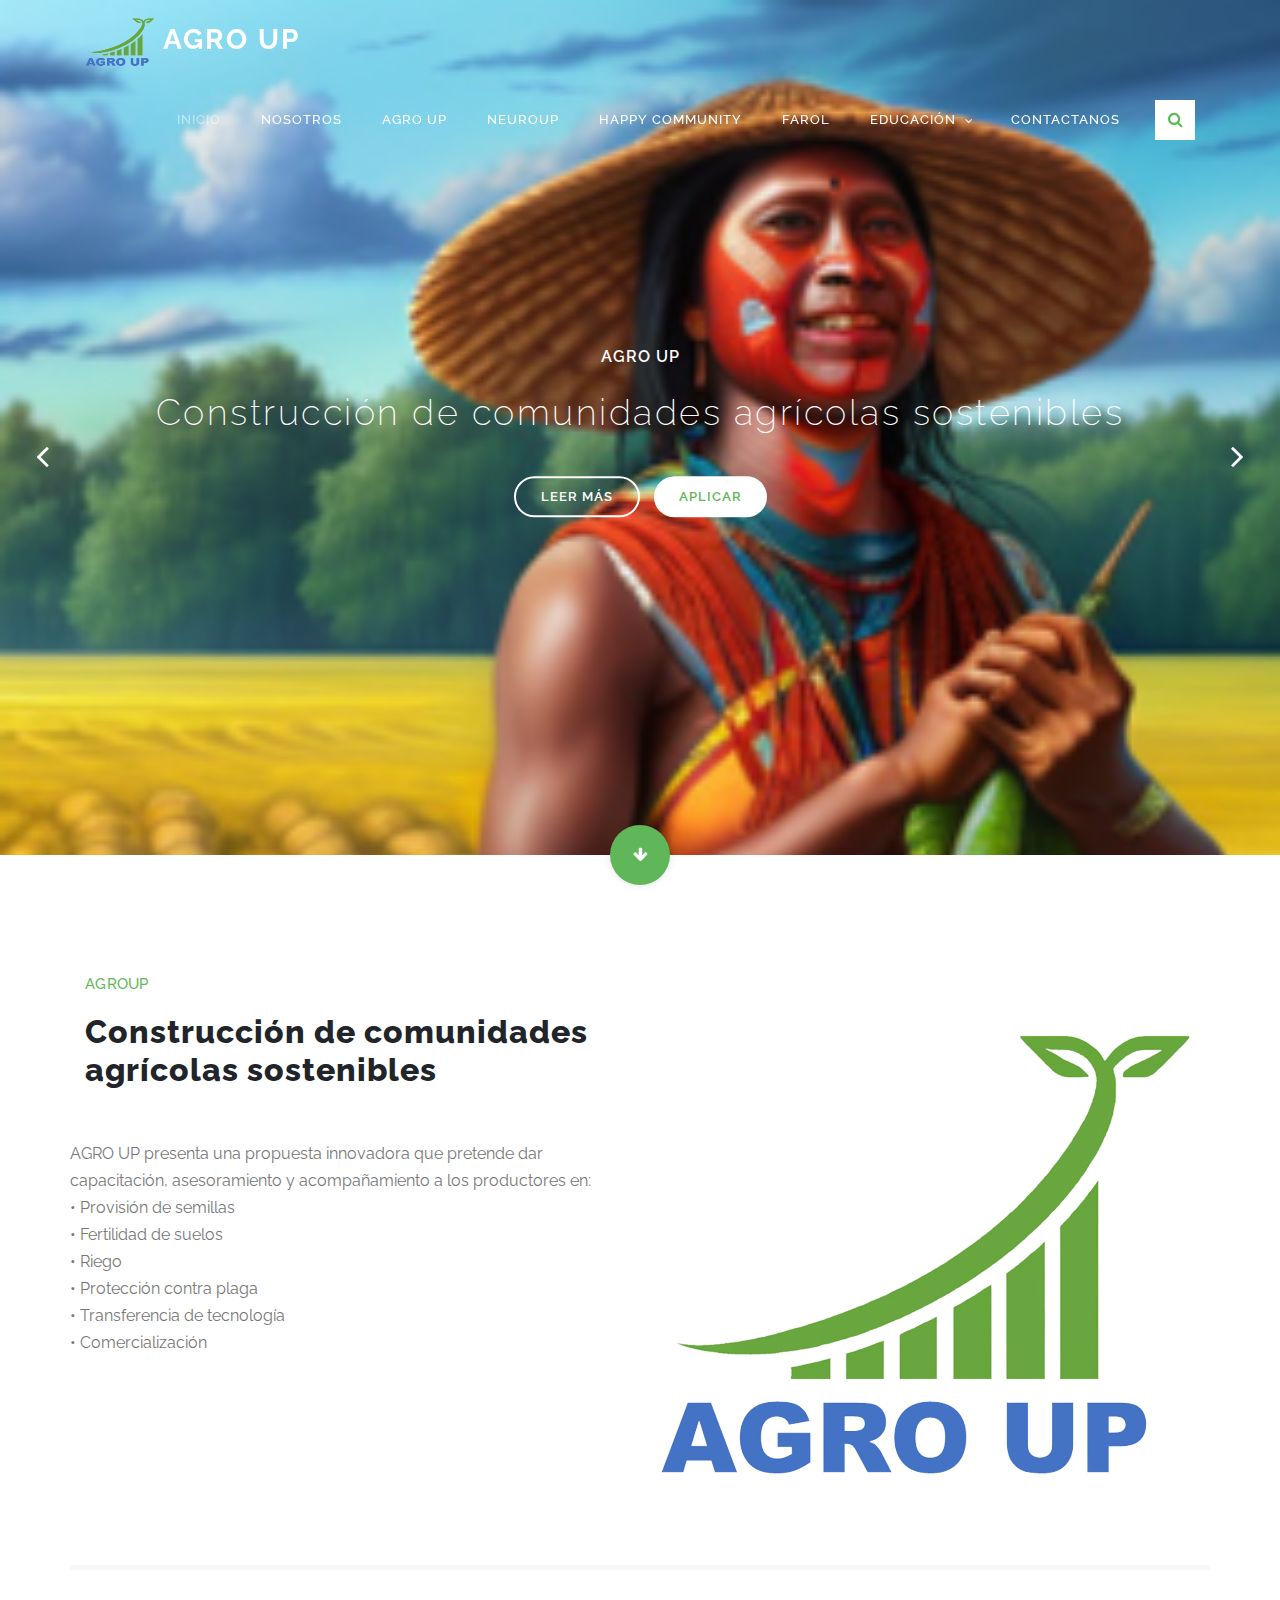
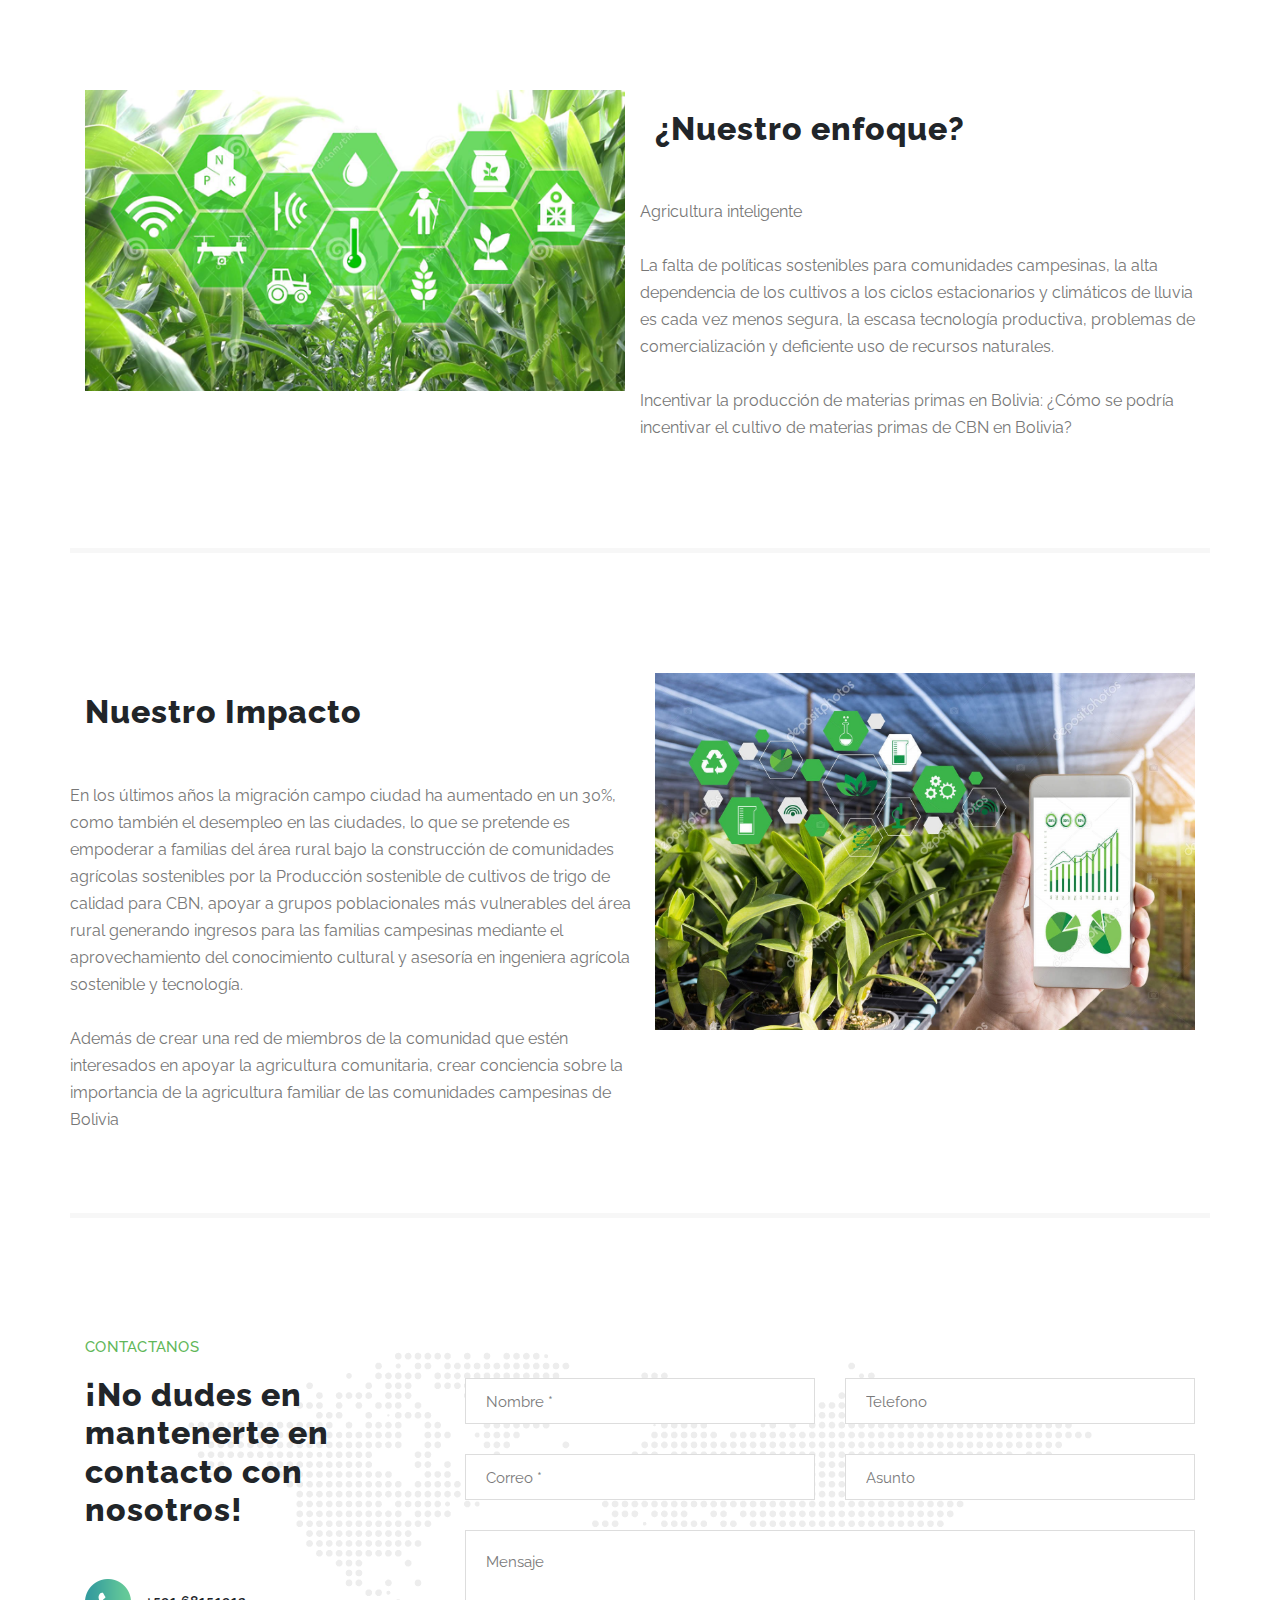
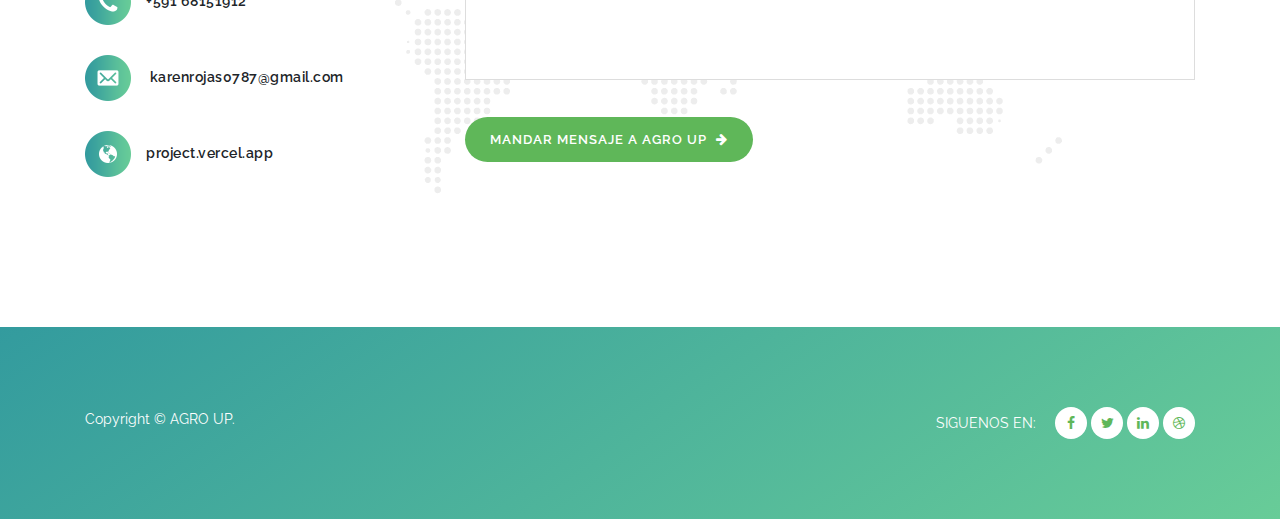
==== candypack.html @ e4c1c7e8 "Add files via upload" ====
<!DOCTYPE html>
<html lang="en">

  <head>

    <meta charset="utf-8">
    <meta name="viewport" content="width=device-width, initial-scale=1, shrink-to-fit=no">
    <meta name="description" content="">
    <meta name="author" content="">
    <link href="https://fonts.googleapis.com/css?family=Raleway:100,200,300,400,500,600,700,800,900&display=swap" rel="stylesheet">

    <title>AGRO UP</title>

<!--

Breezed Template

https://templatemo.com/tm-543-breezed

-->
    <!-- Additional CSS Files -->
    <link rel="stylesheet" type="text/css" href="assets/css/bootstrap.min.css">

    <link rel="stylesheet" type="text/css" href="assets/css/font-awesome.css">

    <link rel="stylesheet" href="assets/css/templatemo-breezed.css">

    <link rel="stylesheet" href="assets/css/owl-carousel.css">

    <link rel="stylesheet" href="assets/css/lightbox.css">

    <link rel="stylesheet" href="assets/css/style.css">

    </head>
    
    <body>
    
    <!-- ***** Preloader Start ***** -->
<!--     <div id="preloader">
        <div class="jumper">
            <div></div>
            <div></div>
            <div></div>
        </div>
    </div>   -->
    <!-- ***** Preloader End ***** -->
    
    
    <!-- ***** Header Area Start ***** -->
    <header class="header-area header-sticky">
        <div class="container">
            <div class="row">
                <div class="col-12">
                    <nav class="main-nav">
                        <!-- ***** Logo Start ***** -->

                        <a href="index.html" class="logo">
                            <img loading="lazy" src="assets/images/agroup.png" width="70" height="50">
                            AGRO UP
                        </a>
                        <!-- ***** Logo End ***** -->
                        <!-- ***** Menu Start ***** -->
                        <ul class="nav">
                            <li class="scroll-to-section"><a href="index.html" class="active">Inicio</a></li>
                            <li class="scroll-to-section"><a href="#about">Nosotros</a></li>
                            <li class="scroll-to-section"><a href="agroup.html">AGRO UP</a></li>
                            <li class="scroll-to-section"><a href="neuroup.html">NeuroUP</a></li>
                            <li class="scroll-to-section"><a href="happycommunity.html">HAPPY COMMUNITY</a></li>
                            <li class="scroll-to-section"><a href="farol.html">FAROL</a></li>
                            <li class="submenu">
                                <a href="javascript:;">Educación</a>
                                <ul>
                                    <li><a href="">Cursos</a></li>
                                    <li><a href="">Talleres</a></li>
                                    <li><a href="">Voluntariado</a></li>
                                    
                                </ul>
                            </li>
                            <li class="scroll-to-section"><a href="#contact-us">Contactanos</a></li> 
                            <div class="search-icon">
                                <a href="#search"><i class="fa fa-search"></i></a>
                            </div>
                        </ul>        
                        <a class='menu-trigger'>
                            <span>Menu</span>
                        </a>
                        <!-- ***** Menu End ***** -->
                    </nav>
                </div>
            </div>
        </div>
    </header>
    <!-- ***** Header Area End ***** -->
    
    <!-- ***** Search Area ***** -->
    <div id="search">
        <button type="button" class="close">×</button>
        <form id="contact" action="#" method="get">
            <fieldset>
                <input type="search" name="q" placeholder="SEARCH KEYWORD(s)" aria-label="Search through site content">
            </fieldset>
            <fieldset>
                <button type="submit" class="main-button">Search</button>
            </fieldset>
        </form>
    </div>


    <!-- ***** Main Banner Area Start ***** -->
    <div class="main-banner header-text" id="top">
        <div class="Modern-Slider">

          <!-- //Item -->
          <div class="item">
            <div class="img-fill">
                <img loading="lazy" src="assets/images/agroup/f1.png" style="width:100%">
                <div class="text-content">
                  <h3>AGRO UP</h3>
                  <h5>Construcción de comunidades agrícolas sostenibles</h5>
                  <a href="#" class="main-stroked-button">Leer más</a>
                  <a href="#" class="main-filled-button">Aplicar</a>
                </div>
            </div>
          </div>
          <!-- // Item -->
          <div class="item">
            <div class="img-fill">
                <img loading="lazy" src="assets/images/agroup/f2.png" style="width:100%">
                <div class="text-content">
                  <h3>Nuestro principal objetivo</h3>
                  <h5>Mejorar vidas</h5>
                  <a href="#" class="main-stroked-button">Leer más</a>
                  <a href="#" class="main-filled-button">Aplicar</a>
                </div>
            </div>
          </div>
          <!-- // Item -->
        </div>
    </div>
    <div class="scroll-down scroll-to-section"><a href="#about"><i class="fa fa-arrow-down"></i></a></div>
    <!-- ***** Main Banner Area End ***** -->

    <!-- ***** About Area Starts ***** -->
    <section class="section" id="about">
        <div class="container">
            <div class="row">
                <div class="col-lg-6 col-md-6 col-xs-12">
                    <div class="left-text-content">
                        <div class="section-heading">
                            <h6>AGROUP</h6>
                            <h2>Construcción de comunidades agrícolas sostenibles</h2>
                        </div>
                        <div class="row">
                            <div class="right-text-content">
                                <p>AGRO UP presenta una propuesta innovadora que pretende dar capacitación, asesoramiento y acompañamiento a los productores en:<br>
                                •   Provisión de semillas<br>
                                •   Fertilidad de suelos<br>
                                •   Riego <br>
                                •   Protección contra plaga <br>
                                •   Transferencia de tecnología<br>
                                •   Comercialización <br>
 
                                <br><br>

                                </p>
                            </div>
                        </div>
                    </div>
                </div>
                <div class="col-lg-6 col-md-6 col-xs-12">
                    <div class="item author-item">
                        <br><br>
                        <div class="member-thumb">
                            <img loading="lazy" src="assets/images/agroup.png" style="width:100%" alt="">
                        </div>
                    </div>
                </div>
            </div>
        </div>
    </section>
    <!-- ***** About Area Ends ***** -->

    <!-- ***** About Area Starts ***** -->
    <section class="section" id="about">
        <div class="container">
            <div class="row">
                <div class="col-lg-6 col-md-6 col-xs-12">
                    <div class="item author-item">
                        <div class="member-thumb">
                            <img loading="lazy" src="assets/images/agroup/f3.png" style="width:100%" alt="">
                        </div>
                    </div>
                </div>
                <div class="col-lg-6 col-md-6 col-xs-12">
                    <div class="left-text-content">
                        <div class="section-heading">
                            <h2>¿Nuestro enfoque?</h2>
                        </div>
                        <div class="row">
                            <div class="right-text-content">
                                <p>Agricultura inteligente<br><br>

                                La falta de políticas sostenibles para comunidades campesinas, la alta dependencia de los cultivos a los ciclos estacionarios y climáticos de lluvia es cada vez menos segura, la escasa tecnología productiva, problemas de comercialización y deficiente uso de recursos naturales.<br><br>

                                Incentivar la producción de materias primas en Bolivia: ¿Cómo se podría incentivar el cultivo de materias primas de CBN en Bolivia?

                                <br><br>
                                </p>
                            </div>
                        </div>
                    </div>
                </div>
            </div>
        </div>
    </section>
    <!-- ***** About Area Ends ***** -->

    <!-- ***** About Area Starts ***** -->
    <section class="section" id="about">
        <div class="container">
            <div class="row">
                <div class="col-lg-6 col-md-6 col-xs-12">
                    <div class="left-text-content">
                        <div class="section-heading">
                            <h2>Nuestro Impacto</h2>
                        </div>
                        <div class="row">
                            <div class="right-text-content">
                                <p>
                                En los últimos años la migración campo ciudad ha aumentado en un 30%, como también el desempleo en las ciudades, lo que se pretende es empoderar a familias del área rural bajo la construcción de comunidades agrícolas sostenibles por la Producción sostenible de cultivos de trigo de calidad para CBN, apoyar a grupos poblacionales más vulnerables del área rural generando ingresos para las familias campesinas mediante el aprovechamiento del conocimiento cultural y asesoría en ingeniera agrícola sostenible y tecnología. 
                                <br><br>
                                Además de crear una red de miembros de la comunidad que estén interesados en apoyar la agricultura comunitaria, crear conciencia sobre la importancia de la agricultura familiar de las comunidades campesinas de Bolivia 

                                <br>
                                </p>
                            </div>
                        </div>
                    </div>
                </div>
                <div class="col-lg-6 col-md-6 col-xs-12">
                    <div class="item author-item">
                        <div class="member-thumb">
                            <img loading="lazy" src="assets/images/agroup/f4.jpg" style="width:100%" alt="">
                        </div>
                    </div>
                </div>
            </div>
        </div>
    </section>
    <!-- ***** About Area Ends ***** -->
    
    <!-- ***** Contact Us Area Starts ***** -->
    <section class="section" id="contact-us">
        <div class="container">
            <div class="row">
                <div class="col-lg-4 col-md-4 col-xs-12">
                    <div class="left-text-content">
                        <div class="section-heading">
                            <h6>Contactanos</h6>
                            <h2>¡No dudes en mantenerte en contacto con nosotros! </h2>
                        </div>
                        <ul class="contact-info">
                            <li><img loading="lazy" src="assets/images/contact-info-01.png" alt="">+591 68151912</li>
                            <li><img loading="lazy" src="assets/images/contact-info-02.png" alt=""> karenrojas0787@gmail.com</li>
                            <li><img loading="lazy" src="assets/images/contact-info-03.png" alt="">project.vercel.app</li>
                        </ul>
                    </div>
                </div>
                <div class="col-lg-8 col-md-8 col-xs-12">
                    <div class="contact-form">
                        <form id="contact" action="" method="get">
                          <div class="row">
                            <div class="col-md-6 col-sm-12">
                              <fieldset>
                                <input name="name" type="text" id="name" placeholder="Nombre *" required="">
                              </fieldset>
                            </div>
                            <div class="col-md-6 col-sm-12">
                              <fieldset>
                                <input name="phone" type="text" id="phone" placeholder="Telefono" required="">
                              </fieldset>
                            </div>
                            <div class="col-md-6 col-sm-12">
                              <fieldset>
                                <input name="email" type="email" id="email" placeholder="Correo *" required="">
                              </fieldset>
                            </div>
                            <div class="col-md-6 col-sm-12">
                              <fieldset>
                                <input name="subject" type="text" id="subject" placeholder="Asunto">
                              </fieldset>
                            </div>
                            <div class="col-lg-12">
                              <fieldset>
                                <textarea name="message" rows="6" id="message" placeholder="Mensaje" required=""></textarea>
                              </fieldset>
                            </div>
                            <div class="col-lg-12">
                              <fieldset>
                                <button type="submit" id="form-submit" class="main-button-icon">Mandar mensaje a AGRO UP <i class="fa fa-arrow-right"></i></button>
                              </fieldset>
                            </div>
                          </div>
                        </form>
                    </div>
                </div>
            </div>
        </div>
    </section>
    <!-- ***** Contact Us Area Ends ***** -->
    
    <!-- ***** Footer Start ***** -->
    <footer>
        <div class="container">
            <div class="row">
                <div class="col-lg-6 col-xs-12">
                    <div class="left-text-content">
                        <p>Copyright &copy; AGRO UP. 
                        
                        <!-- - Design: <a rel="nofollow noopener" href="https://templatemo.com">TemplateMo</a> -->
                        </p>
                    </div>
                </div>
                <div class="col-lg-6 col-xs-12">
                    <div class="right-text-content">
                            <ul class="social-icons">
                                <li><p>Siguenos en:</p></li>
                                <li><a rel="nofollow" href="https://www.facebook.com/MADTeamSpaceMission"><i class="fa fa-facebook"></i></a></li>
                                <li><a rel="nofollow" href="https://www.facebook.com/MADTeamSpaceMission"><i class="fa fa-twitter"></i></a></li>
                                <li><a rel="nofollow" href="https://www.facebook.com/MADTeamSpaceMission"><i class="fa fa-linkedin"></i></a></li>
                                <li><a rel="nofollow" href="https://www.facebook.com/MADTeamSpaceMission"><i class="fa fa-dribbble"></i></a></li>
                            </ul>
                    </div>
                </div>
            </div>
        </div>
    </footer>
    

    <!-- jQuery -->
    <script src="assets/js/jquery-2.1.0.min.js"></script>

    <!-- Bootstrap -->
    <script src="assets/js/popper.js"></script>
    <script src="assets/js/bootstrap.min.js"></script>

    <!-- Plugins -->
    <script src="assets/js/owl-carousel.js"></script>
    <script src="assets/js/scrollreveal.min.js"></script>
    <script src="assets/js/waypoints.min.js"></script>
    <script src="assets/js/jquery.counterup.min.js"></script>
    <script src="assets/js/imgfix.min.js"></script> 
    <script src="assets/js/slick.js"></script> 
    <script src="assets/js/lightbox.js"></script> 
    <script src="assets/js/isotope.js"></script> 
    
    <!-- Global Init -->
    <script src="assets/js/custom.js"></script>

    <script>

        $(function() {
            var selectedClass = "";
            $("p").click(function(){
            selectedClass = $(this).attr("data-rel");
            $("#portfolio").fadeTo(50, 0.1);
                $("#portfolio div").not("."+selectedClass).fadeOut();
            setTimeout(function() {
              $("."+selectedClass).fadeIn();
              $("#portfolio").fadeTo(50, 1);
            }, 500);
                
            });
        });

    </script>

  </body>
</html>
---- assets/css/templatemo-breezed.css ----
/*

Breezed Template

https://templatemo.com/tm-543-breezed

*/

/* ---------------------------------------------
Table of contents
------------------------------------------------
01. font & reset css
02. reset
03. global styles
04. header
05. banner
06. features
07. testimonials
08. contact
09. footer
10. preloader
11. search
12. portfolio

--------------------------------------------- */
/* 
---------------------------------------------
font & reset css
--------------------------------------------- 
*/
@import url("https://fonts.googleapis.com/css?family=Poppins:100,200,300,400,500,600,700,800,900");
/* 
---------------------------------------------
reset
--------------------------------------------- 
*/
html, body, div, span, applet, object, iframe, h1, h2, h3, h4, h5, h6, p, blockquote, div
pre, a, abbr, acronym, address, big, cite, code, del, dfn, em, font, img, ins, kbd, q,
s, samp, small, strike, strong, sub, sup, tt, var, b, u, i, center, dl, dt, dd, ol, ul, li,
figure, header, nav, section, article, aside, footer, figcaption {
  margin: 0;
  padding: 0;
  border: 0;
  outline: 0;
}

.clearfix:after {
  content: ".";
  display: block;
  clear: both;
  visibility: hidden;
  line-height: 0;
  height: 0;
}

.clearfix {
  display: inline-block;
}

html[xmlns] .clearfix {
  display: block;
}

* html .clearfix {
  height: 1%;
}

ul, li {
  padding: 0;
  margin: 0;
  list-style: none;
}

header, nav, section, article, aside, footer, hgroup {
  display: block;
}

* {
  box-sizing: border-box;
}

html, body {
  font-family: 'Raleway', sans-serif;
  font-weight: 400;
  background-color: #fff;
  font-size: 16px;
  -ms-text-size-adjust: 100%;
  -webkit-font-smoothing: antialiased;
  -moz-osx-font-smoothing: grayscale;
}

a {
  text-decoration: none !important;
}

h1, h2, h3, h4, h5, h6 {
  margin-top: 0px;
  margin-bottom: 0px;
}

ul {
  margin-bottom: 0px;
}

p {
  font-size: 14px;
  line-height: 25px;
  color: #777;
}

/* 
---------------------------------------------
global styles
--------------------------------------------- 
*/
html,
body {
  background: #fff;
  font-family: 'Raleway', sans-serif;
}

::selection {
  background: #5fb759;
  color: #fff;
}

::-moz-selection {
  background: #5fb759;
  color: #fff;
}

@media (max-width: 991px) {
  html, body {
    overflow-x: hidden;
  }
  .mobile-top-fix {
    margin-top: 30px;
    margin-bottom: 0px;
  }
  .mobile-bottom-fix {
    margin-bottom: 30px;
  }
  .mobile-bottom-fix-big {
    margin-bottom: 60px;
  }
}

a.main-stroked-button {
  font-size: 13px;
  border-radius: 25px;
  padding: 11px 25px;
  background-color: transparent;
  border: 2px solid #fff;
  text-transform: uppercase;
  color: #fff;
  font-weight: 600;
  letter-spacing: 1px;
  -webkit-transition: all 0.3s ease 0s;
  -moz-transition: all 0.3s ease 0s;
  -o-transition: all 0.3s ease 0s;
  transition: all 0.3s ease 0s;
}

a.main-stroked-button:hover {
  background-color: #fff;
  color: #5fb759;
}

a.main-filled-button {
  font-size: 13px;
  border-radius: 25px;
  padding: 13px 25px;
  background-color: #fff;
  text-transform: uppercase;
  color: #5fb759;
  font-weight: 600;
  letter-spacing: 1px;
  -webkit-transition: all 0.3s ease 0s;
  -moz-transition: all 0.3s ease 0s;
  -o-transition: all 0.3s ease 0s;
  transition: all 0.3s ease 0s;
}

a.main-filled-button:hover {
  color: #fff;
  background-color: #5fb759;
}

a.main-button-icon {
  font-size: 13px;
  border-radius: 25px;
  padding: 13px 25px;
  background-color: #5fb759;
  text-transform: uppercase;
  color: #fff;
  font-weight: 600;
  letter-spacing: 1px;
  -webkit-transition: all 0.3s ease 0s;
  -moz-transition: all 0.3s ease 0s;
  -o-transition: all 0.3s ease 0s;
  transition: all 0.3s ease 0s;
}

a.main-button-icon i {
  margin-left: 5px;
  -webkit-transition: all 0.3s ease-in-out 0s;
  -moz-transition: all 0.3s ease-in-out 0s;
  -o-transition: all 0.3s ease-in-out 0s;
  transition: all 0.3s ease-in-out 0s;
}

a.main-button-icon:hover i {
  padding-left: 5px;
}

button.main-button {
  outline: none;
  border: none;
  cursor: pointer;
  font-size: 13px;
  border-radius: 25px;
  padding: 10px 25px;
  background-color: #fff;
  text-transform: uppercase;
  color: #5fb759;
  font-weight: 600;
  letter-spacing: 1px;
  -webkit-transition: all 0.3s ease 0s;
  -moz-transition: all 0.3s ease 0s;
  -o-transition: all 0.3s ease 0s;
  transition: all 0.3s ease 0s;
}

button.main-button:hover {
  color: #fff;
  background-color: #5fb759;
}

button.main-button-icon {
  border: none;
  outline: none;
  font-size: 13px;
  border-radius: 25px;
  padding: 13px 25px;
  background-color: #5fb759;
  text-transform: uppercase;
  color: #fff;
  font-weight: 600;
  letter-spacing: 1px;
  -webkit-transition: all 0.3s ease 0s;
  -moz-transition: all 0.3s ease 0s;
  -o-transition: all 0.3s ease 0s;
  transition: all 0.3s ease 0s;
}

button.main-button-icon i {
  margin-left: 5px;
  -webkit-transition: all 0.3s ease-in-out 0s;
  -moz-transition: all 0.3s ease-in-out 0s;
  -o-transition: all 0.3s ease-in-out 0s;
  transition: all 0.3s ease-in-out 0s;
}

button.main-button-icon:hover i {
  padding-left: 5px;
}

a.text-button-icon {
  text-transform: uppercase;
  color: #1e1e1e;
  font-size: 13px;
  font-weight: 600;
  letter-spacing: 1px;
  -webkit-transition: all 0.3s ease 0s;
  -moz-transition: all 0.3s ease 0s;
  -o-transition: all 0.3s ease 0s;
  transition: all 0.3s ease 0s;
}

a.text-button-icon i {
  margin-left: 5px;
  -webkit-transition: all 0.3s ease-in-out 0s;
  -moz-transition: all 0.3s ease-in-out 0s;
  -o-transition: all 0.3s ease-in-out 0s;
  transition: all 0.3s ease-in-out 0s;
}

a.text-button-icon:hover {
  color: #5fb759;
}

a.text-button-icon:hover i {
  padding-left: 5px;
}


.section-heading h6 {
  font-size: 15px;
  font-weight: 500;
  text-transform: uppercase;
  letter-spacing: 0.25px;
  margin-top: 0px;
  margin-bottom: 0px;
}

.section-heading h2 {
  font-size: 32px;
  font-weight: 800;
  letter-spacing: 1px;
  margin-top: 20px;
  margin-bottom: 0px;
}


/* 
---------------------------------------------
header
--------------------------------------------- 
*/

.background-header {
  background-color: #fff;
  height: 80px!important;
  position: fixed!important;
  top: 0px;
  left: 0px;
  right: 0px;
  box-shadow: 0px 0px 10px rgba(0,0,0,0.15)!important;
}

.background-header .logo,
.background-header .main-nav .nav li a {
  color: #1e1e1e!important;
}

.background-header .main-nav .nav li:hover a {
  color: #5fb759!important;
}

.background-header .nav li a.active {
  color: #5fb759!important;
}

.header-area {
  position: absolute;
  top: 0px;
  left: 0px;
  right: 0px;
  z-index: 100;
  height: 100px;
  -webkit-transition: all .5s ease 0s;
  -moz-transition: all .5s ease 0s;
  -o-transition: all .5s ease 0s;
  transition: all .5s ease 0s;
}

.header-area .main-nav {
  min-height: 80px;
  background: transparent;
}

.header-area .main-nav .logo {
  line-height: 80px;
  color: #fff;
  font-size: 28px;
  font-weight: 700;
  text-transform: uppercase;
  letter-spacing: 2px;
  float: left;
  -webkit-transition: all 0.3s ease 0s;
  -moz-transition: all 0.3s ease 0s;
  -o-transition: all 0.3s ease 0s;
  transition: all 0.3s ease 0s;
}


.header-area .main-nav .nav {
  float: right;
  margin-top: 27px;
  margin-right: 0px;
  background-color: transparent;
  -webkit-transition: all 0.3s ease 0s;
  -moz-transition: all 0.3s ease 0s;
  -o-transition: all 0.3s ease 0s;
  transition: all 0.3s ease 0s;
  position: relative;
  z-index: 999;
}

.header-area .main-nav .nav li {
  padding-left: 20px;
  padding-right: 20px;
}

.header-area .main-nav .nav .search-icon {
  float: right;
  margin-left: 15px;
}

.header-area .main-nav .nav .search-icon a {
  background-color: #fff;
  color: #5fb759;
  width: 40px;
  height: 40px;
  display: inline-block;
  text-align: center;
  line-height: 40px;
}

@media (max-width: 767px) {
  .header-area .main-nav .nav .search-icon {
    float: none;
    text-align: center;
    width: 100%;
    background-color: #fff;
    margin-left: 0px;
  }
}

.header-area .main-nav .nav .search-icon a:hover {
  opacity: 1;
  color: #5fb759!important;
}

.header-area .main-nav .nav li a {
  display: block;
  font-weight: 500;
  font-size: 13px;
  color: #7a7a7a;
  text-transform: uppercase;
  -webkit-transition: all 0.3s ease 0s;
  -moz-transition: all 0.3s ease 0s;
  -o-transition: all 0.3s ease 0s;
  transition: all 0.3s ease 0s;
  height: 40px;
  line-height: 40px;
  border: transparent;
  letter-spacing: 1px;
}

.header-area .main-nav .nav li a {
  color: #fff;
}

.header-area .main-nav .nav li:hover a,
.header-area .main-nav .nav li a.active {
  color: #fff!important;
  opacity: 0.5;
}

.background-header .main-nav .nav li:hover a,
.background-header .main-nav .nav li a.active {
  color: #5fb759!important;
  opacity: 1;
}

.header-area .main-nav .nav li.submenu {
  position: relative;
  padding-right: 35px;
}

.header-area .main-nav .nav li.submenu:after {
  font-family: FontAwesome;
  content: "\f107";
  font-size: 12px;
  color: #fff;
  position: absolute;
  right: 18px;
  top: 12px;
}

.background-header .main-nav .nav li.submenu:after {
  color: #7a7a7a;
}

.header-area .main-nav .nav li.submenu ul {
  position: absolute;
  width: 200px;
  box-shadow: 0 2px 28px 0 rgba(0, 0, 0, 0.06);
  overflow: hidden;
  top: 40px;
  opacity: 0;
  transform: translateY(+2em);
  visibility: hidden;
  z-index: -1;
  transition: all 0.3s ease-in-out 0s, visibility 0s linear 0.3s, z-index 0s linear 0.01s;
}

.header-area .main-nav .nav li.submenu ul li {
  margin-left: 0px;
  padding-left: 0px;
  padding-right: 0px;
}

.header-area .main-nav .nav li.submenu ul li a {
  opacity: 1;
  display: block;
  background: #fff;
  color: #7a7a7a!important;
  padding-left: 20px;
  height: 40px;
  line-height: 40px;
  -webkit-transition: all 0.3s ease 0s;
  -moz-transition: all 0.3s ease 0s;
  -o-transition: all 0.3s ease 0s;
  transition: all 0.3s ease 0s;
  position: relative;
  font-size: 13px;
  border-bottom: 1px solid #f5f5f5;
}

.header-area .main-nav .nav li.submenu ul li a:hover {
  background: #fff;
  color: #5fb759!important;
  padding-left: 25px;
}

.header-area .main-nav .nav li.submenu ul li a:hover:before {
  width: 3px;
}

.header-area .main-nav .nav li.submenu:hover ul {
  visibility: visible;
  opacity: 1;
  z-index: 1;
  transform: translateY(0%);
  transition-delay: 0s, 0s, 0.3s;
}

.header-area .main-nav .menu-trigger {
  cursor: pointer;
  display: block;
  position: absolute;
  top: 23px;
  width: 32px;
  height: 40px;
  text-indent: -9999em;
  z-index: 99;
  right: 40px;
  display: none;
}

.header-area .main-nav .menu-trigger span,
.header-area .main-nav .menu-trigger span:before,
.header-area .main-nav .menu-trigger span:after {
  -moz-transition: all 0.4s;
  -o-transition: all 0.4s;
  -webkit-transition: all 0.4s;
  transition: all 0.4s;
  background-color: #1e1e1e;
  display: block;
  position: absolute;
  width: 30px;
  height: 2px;
  left: 0;
}

.background-header .main-nav .menu-trigger span,
.background-header .main-nav .menu-trigger span:before,
.background-header .main-nav .menu-trigger span:after {
  background-color: #1e1e1e;
}

.header-area .main-nav .menu-trigger span:before,
.header-area .main-nav .menu-trigger span:after {
  -moz-transition: all 0.4s;
  -o-transition: all 0.4s;
  -webkit-transition: all 0.4s;
  transition: all 0.4s;
  background-color: #1e1e1e;
  display: block;
  position: absolute;
  width: 30px;
  height: 2px;
  left: 0;
  width: 75%;
}

.background-header .main-nav .menu-trigger span:before,
.background-header .main-nav .menu-trigger span:after {
  background-color: #1e1e1e;
}

.header-area .main-nav .menu-trigger span:before,
.header-area .main-nav .menu-trigger span:after {
  content: "";
}

.header-area .main-nav .menu-trigger span {
  top: 16px;
}

.header-area .main-nav .menu-trigger span:before {
  -moz-transform-origin: 33% 100%;
  -ms-transform-origin: 33% 100%;
  -webkit-transform-origin: 33% 100%;
  transform-origin: 33% 100%;
  top: -10px;
  z-index: 10;
}

.header-area .main-nav .menu-trigger span:after {
  -moz-transform-origin: 33% 0;
  -ms-transform-origin: 33% 0;
  -webkit-transform-origin: 33% 0;
  transform-origin: 33% 0;
  top: 10px;
}

.header-area .main-nav .menu-trigger.active span,
.header-area .main-nav .menu-trigger.active span:before,
.header-area .main-nav .menu-trigger.active span:after {
  background-color: transparent;
  width: 100%;
}

.header-area .main-nav .menu-trigger.active span:before {
  -moz-transform: translateY(6px) translateX(1px) rotate(45deg);
  -ms-transform: translateY(6px) translateX(1px) rotate(45deg);
  -webkit-transform: translateY(6px) translateX(1px) rotate(45deg);
  transform: translateY(6px) translateX(1px) rotate(45deg);
  background-color: #1e1e1e;
}

.background-header .main-nav .menu-trigger.active span:before {
  background-color: #1e1e1e;
}

.header-area .main-nav .menu-trigger.active span:after {
  -moz-transform: translateY(-6px) translateX(1px) rotate(-45deg);
  -ms-transform: translateY(-6px) translateX(1px) rotate(-45deg);
  -webkit-transform: translateY(-6px) translateX(1px) rotate(-45deg);
  transform: translateY(-6px) translateX(1px) rotate(-45deg);
  background-color: #1e1e1e;
}

.background-header .main-nav .menu-trigger.active span:after {
  background-color: #1e1e1e;
}

.header-area.header-sticky {
  min-height: 80px;
}

.header-area.header-sticky .nav {
  margin-top: 20px !important;
}

.header-area.header-sticky .nav li a.active {
  color: #5fb759;
}

@media (max-width: 1200px) {
  .header-area .main-nav .nav li {
    padding-left: 12px;
    padding-right: 12px;
  }
  .header-area .main-nav:before {
    display: none;
  }
}

@media (max-width: 767px) {
  .header-area .main-nav .logo {
    color: #1e1e1e;
  }
  .header-area.header-sticky .nav li a:hover,
  .header-area.header-sticky .nav li a.active {
    color: #5fb759!important;
    opacity: 1;
  }
  .header-area.header-sticky .nav li.search-icon a {
    width: 100%;
  }
  .header-area {
    background-color: #f7f7f7;
    padding: 0px 15px;
    height: 80px;
    box-shadow: none;
    text-align: center;
  }
  .header-area .container {
    padding: 0px;
  }
  .header-area .logo {
    margin-left: 30px;
  }
  .header-area .menu-trigger {
    display: block !important;
  }
  .header-area .main-nav {
    overflow: hidden;
  }
  .header-area .main-nav .nav {
    float: none;
    width: 100%;
    display: none;
    -webkit-transition: all 0s ease 0s;
    -moz-transition: all 0s ease 0s;
    -o-transition: all 0s ease 0s;
    transition: all 0s ease 0s;
    margin-left: 0px;
  }
  .header-area .main-nav .nav li:first-child {
    border-top: 1px solid #eee;
  }
  .header-area.header-sticky .nav {
    margin-top: 80px !important;
  }
  .header-area .main-nav .nav li {
    width: 100%;
    background: #fff;
    border-bottom: 1px solid #eee;
    padding-left: 0px !important;
    padding-right: 0px !important;
  }
  .header-area .main-nav .nav li a {
    height: 50px !important;
    line-height: 50px !important;
    padding: 0px !important;
    border: none !important;
    background: #f7f7f7 !important;
    color: #191a20 !important;
  }
  .header-area .main-nav .nav li a:hover {
    background: #eee !important;
    color: #5fb759!important;
  }
  .header-area .main-nav .nav li.submenu ul {
    position: relative;
    visibility: inherit;
    opacity: 1;
    z-index: 1;
    transform: translateY(0%);
    transition-delay: 0s, 0s, 0.3s;
    top: 0px;
    width: 100%;
    box-shadow: none;
    height: 0px;
  }
  .header-area .main-nav .nav li.submenu ul li a {
    font-size: 12px;
    font-weight: 400;
  }
  .header-area .main-nav .nav li.submenu ul li a:hover:before {
    width: 0px;
  }
  .header-area .main-nav .nav li.submenu ul.active {
    height: auto !important;
  }
  .header-area .main-nav .nav li.submenu:after {
    color: #3B566E;
    right: 25px;
    font-size: 14px;
    top: 15px;
  }
  .header-area .main-nav .nav li.submenu:hover ul, .header-area .main-nav .nav li.submenu:focus ul {
    height: 0px;
  }
}

@media (min-width: 767px) {
  .header-area .main-nav .nav {
    display: flex !important;
  }
}


/* 
---------------------------------------------
banner
--------------------------------------------- 
*/
/* ==== Main CSS === */
.img-fill{
  width: 100%;
  display: block;
  overflow: hidden;
  position: relative;
  text-align: center
}

.img-fill img {
  min-height: 100%;
  min-width: 100%;
  position: relative;
  display: inline-block;
  max-width: none;
}

*,
*:before,
*:after {
  -webkit-box-sizing: border-box;
  box-sizing: border-box;
  -webkit-font-smoothing: antialiased;
  -moz-osx-font-smoothing: grayscale;
}

.Grid1k {
  padding: 0 15px;
  max-width: 1200px;
  margin: auto;
}

.blocks-box,
.slick-slider {
  margin: 0;
  padding: 0!important;
}

.slick-slide {
  float: left /* If RTL Make This Right */ ;
  padding: 0;
}

/* ==== Slider Style === */
.Modern-Slider .item .img-fill{
  height:95vh;
  background:#000;
}

.Modern-Slider .item .info > div{
  display:inline-block!important;
  vertical-align:middle;
}

.Modern-Slider .NextArrow{
  position:absolute;
  top:50%;
  right:30px;
  border:0 none;
  background-color: transparent;
  text-align:center;
  font-size: 36px;
  font-family: 'FontAwesome';
  color:#FFF;
  z-index:5;
  outline: none;
}

.Modern-Slider .NextArrow:before{
  content:'\f105';
}

.Modern-Slider .PrevArrow {
  position:absolute;
  top:50%;
  left:30px;
  border:0 none;
  background-color: transparent;
  text-align:center;
  font-size: 36px;
  font-family: 'FontAwesome';
  color:#FFF;
  z-index:5;
  outline: none;
}

.Modern-Slider .PrevArrow:before{
  content:'\f104';
}

.scroll-down {
  position: absolute;
  left: 50%;
  margin-top: -30px;
  margin-left: -30px;
  z-index: 10;
}

.scroll-down a {
  display: inline-block;
  background-color: #5fb759;
  width: 60px;
  height: 60px;
  text-align: center;
  line-height: 60px;
  border-radius: 50%;
  color: #fff;
  box-shadow: 0px 0px 10px rgba(0,0,0,0.1);
}

ul.slick-dots {
  display: none!important;
}

.Modern-Slider .text-content {
  width: 80%;
  position: absolute;
  top: 50%;
  left: 50%;
  transform: translate(-50%, -50%);
}

.Modern-Slider .item h3 {
  margin-bottom: 25px;
  font-size: 16px;
  text-transform: uppercase;
  font-weight: 600;
  letter-spacing: 1px;
  color:#FFF;
  animation:fadeOutRight 1s both;
}

.Modern-Slider .item h5 {
  margin-bottom: 50px;
  font-size: 36px;
  font-weight: 200;
  letter-spacing: 2.5px;
  color:#FFF;
  overflow:hidden;
  animation:fadeOutLeft 1s both;
}

.Modern-Slider .item a {
  margin: 0 5px;
}

.Modern-Slider .item.slick-active h3{
  animation:fadeInDown 1s both 1s;
}

.Modern-Slider .item.slick-active h5{
  animation:fadeInLeft 1s both 1.5s;
}

.Modern-Slider .item.slick-active{
  animation:Slick-FastSwipeIn 1s both;
}

.Modern-Slider .buttons {
  position: relative;
}

.Modern-Slider {background:#000;}


/* ==== Slick Slider Css Ruls === */
.slick-slider{position:relative;display:block;-webkit-user-select:none;-moz-user-select:none;-ms-user-select:none;user-select:none;-webkit-touch-callout:none;-khtml-user-select:none;-ms-touch-action:pan-y;touch-action:pan-y;-webkit-tap-highlight-color:transparent}
.slick-list{position:relative;display:block;overflow:hidden;margin:0;padding:0}
.slick-list:focus{outline:none}.slick-list.dragging{cursor:hand}
.slick-slider .slick-track,.slick-slider .slick-list{-webkit-transform:translate3d(0,0,0);-ms-transform:translate3d(0,0,0);transform:translate3d(0,0,0)}
.slick-track{position:relative;top:0;left:0;display:block}
.slick-track:before,.slick-track:after{display:table;content:''}.slick-track:after{clear:both}
.slick-loading .slick-track{visibility:hidden}
.slick-slide{display:none;float:left /* If RTL Make This Right */ ;height:100%;min-height:1px}
.slick-slide.dragging img{pointer-events:none}
.slick-initialized .slick-slide{display:block}
.slick-loading .slick-slide{visibility:hidden}
.slick-vertical .slick-slide{display:block;height:auto;border:1px solid transparent}

/*
---------------------------------------------
about
---------------------------------------------
*/

#about {
  padding: 120px 0px 0px 0px;
  position: relative;
  z-index: 9;
}

#about .container {
  border-bottom: 5px solid #f7f7f7;
  padding-bottom: 80px;
}

#about .section-heading {
  margin-bottom: 10px;
}

#about .section-heading h6 {
  color: #5fb759;
}

#about .service-item {
  margin-top: 30px;
}

#about .service-item img {
  float: left;
  margin-right: 15px;
  width: 46px;
  height: 46px;
}

#about .service-item h4 {
  font-size: 15px;
  font-weight: 700;
  text-transform: uppercase;
  letter-spacing: 0.25px;
  line-height: 46px;
}

#about a.main-button-icon {
  display: inline-block;
  margin-top: 60px;
}

#about .right-text-content {
  margin-top: 40px;
}

#about .right-text-content p {
  font-size: 16px;
  line-height: 27px;
  color: #777;
}


/*
---------------------------------------------
features
---------------------------------------------
*/

#features {
  padding-top: 80px;
  padding-bottom: 70px;
}

#features .features-item {
  margin-bottom: 50px;
}

.features-item .features-icon {
  float: left;
}

#features .features-content {
  margin-left: 75px;
}

.features-item .features-content h4 {
  font-size: 15px;
  font-weight: 700;
  text-transform: uppercase;
  letter-spacing: 0.25px;
  margin-bottom: 15px;
}

.features-item .features-content p {
  margin-bottom: 15px;
}



/*
---------------------------------------------
subscribe
---------------------------------------------
*/

#subscribe {
  padding: 80px 0px;
  background-image: url(../images/slide-02.jpg);
  background-position: center center;
  background-repeat: no-repeat;
  background-size: cover;
}

#subscribe .section-heading {
  text-align: center;
  color: #fff;
  margin-bottom: 25px;
}

#subscribe p {
  text-align: center;
  font-size: 16px;
  line-height: 27px;
  color: #fff;
  margin-bottom: 40px;
}

#subscribe input {
  width: 100%;
  height: 38px;
  border-radius: 19px;
  border: 1px solid #fff;
  background-color: transparent;
  padding: 0px 20px;
  font-size: 13px;
  color: #fff;
  outline: none;
}

.subscribe-form ::-webkit-input-placeholder { /* Edge */
  color: #fff;
}

.subscribe-form :-ms-input-placeholder { /* Internet Explorer 10-11 */
  color: #fff;
}

.subscribe-form ::placeholder {
  color: #fff;
}

@media (max-width: 767px) {
  #subscribe fieldset {
    text-align: center;
    margin-bottom: 20px;
  }
}

/*
--------------------------------------------
testimonials
--------------------------------------------
*/
#testimonials {
  margin-top: 120px;
  padding: 80px 0px;
  padding: 120px 0px;
  background-image: url(../images/slide-03.jpg);
  background-position: center center;
  background-repeat: no-repeat;
  background-size: cover;
}
#testimonials .section-heading {
  text-align: center;
  color: #fff;
  margin-bottom: 60px;
}

#testimonials .item {
  position: relative;
  text-align: center;
}

#testimonials .item h4 {
  font-size: 17px;
  font-weight: 700;
  text-transform: uppercase;
  color: #fff;
  letter-spacing: 1px;
  margin-top: 22px;
  margin-bottom: 7px;
}


#testimonials .item span {
  color: #fff;
  font-weight: 500;
  font-size: 13px;
  text-transform: uppercase;
  letter-spacing: 0.5px;
}

#testimonials .item .member-thumb {
  position: relative;
}

#testimonials .item .hover-effect {
  cursor: pointer;
  position: absolute;
  top: 0;
  bottom: 0;
  width: 100%;
  background-color: rgba(0,0,0,0.95);
  opacity: 0;
  visibility: hidden;
  -webkit-transition: all 0.5s ease 0s;
  -moz-transition: all 0.5s ease 0s;
  -o-transition: all 0.5s ease 0s;
  transition: all 0.5s ease 0s;
}

#testimonials .item .hover-content {
  position: absolute;
  top: 50%;
  left: 50%;
  transform: translate(-50%, -50%);
  width: 100%;
}

#testimonials .item:hover .hover-effect {
  opacity: 1;
  visibility: visible;
}

#testimonials .item .hover-effect ul li {
  display: inline-block;
  margin: 0px 5px;
}

#testimonials .item .hover-effect ul li a {
  width: 32px;
  height: 32px;
  display: inline-block;
  text-align: center;
  line-height: 32px;
  font-size: 14px;
  background-color: #fff;
  border-radius: 50%;
  color: #5fb759;
  -webkit-transition: all 0.3s ease 0s;
  -moz-transition: all 0.3s ease 0s;
  -o-transition: all 0.3s ease 0s;
  transition: all 0.3s ease 0s;
}

#testimonials .item .hover-effect ul li a:hover {
  color: #fff;
  background-color: #5fb759;
}

#testimonials .owl-carousel {
  padding-bottom: 60px;
}

.owl-dots {
  position: absolute;
  left: 50%;
  transform: translateX(-50%);
  bottom: 0;
}

.owl-dots .owl-dot {
  outline: none;
  height: 10px;
}

.owl-dots .owl-dot span {
  width: 8px;
  height: 8px;
  background-color: #fff;
  border-radius: 50%;
  display: inline-block;
  margin: 0px 5px;
  outline: none;
  -webkit-transition: all 0.2s ease 0s;
  -moz-transition: all 0.2s ease 0s;
  -o-transition: all 0.2s ease 0s;
  transition: all 0.2s ease 0s;
}

.owl-dots .active span {
  width: 10px;
  height: 10px;
  margin-bottom: -1px;
}





/* 
---------------------------------------------
contact
--------------------------------------------- 
*/

#contact-us .section-heading {
  margin-bottom: 50px;
}

#contact-us .section-heading h6 {
  color: #5fb759;
}

#contact-us .left-text-content ul li {
  margin-bottom: 30px;
}

#contact-us .left-text-content ul li {
  font-size: 14px;
  font-weight: 600;
  letter-spacing: 0.5px;
}

#contact-us .left-text-content ul li img {
  margin-right: 15px;
}

#contact-us {
  padding: 120px 0px;
  background-image: url(../images/dotted-map-bg.png);
  background-position: center center;
  background-repeat: no-repeat;
}

#contact {
  margin-top: 40px;
}

.contact-form input,
.contact-form textarea {
  color: #7a7a7a;
  font-size: 15px;
  border: 1px solid #ddd;
  background-color: #fff;
  width: 100%;
  height: 46px;
  outline: none;
  padding-top: 3px;
  padding-left: 20px;
  padding-right: 20px;
  -webkit-appearance: none;
  -moz-appearance: none;
  appearance: none;
  margin-bottom: 30px;
}

.contact-form textarea {
  height: 150px;
  resize: none;
  padding: 20px;
}

.contact-form ::-webkit-input-placeholder { /* Edge */
  color: #7a7a7a;
}

.contact-form :-ms-input-placeholder { /* Internet Explorer 10-11 */
  color: #7a7a7a;
}

.contact-form ::placeholder {
  color: #7a7a7a;
}





/* 
---------------------------------------------
footer
--------------------------------------------- 
*/

footer {
  padding: 80px 0px;
  background: rgb(51,155,158);
  background: linear-gradient(145deg, rgba(51,155,158,1) 0%, rgba(104,204,152,1) 100%);
}

footer .left-text-content p {
  color: #fff;
  font-size: 14px;
}

footer .left-text-content a {
  color: #fff;
}

footer .right-text-content {
  float: right;
}

footer .right-text-content p {
  color: #fff;
  font-size: 14px;
  margin-right: 15px;
  text-transform: uppercase;
}

footer .right-text-content ul li {
  display: inline-block;
}

footer .right-text-content ul li a {
  width: 32px;
  height: 32px;
  display: inline-block;
  text-align: center;
  line-height: 32px;
  font-size: 14px;
  background-color: #fff;
  border-radius: 50%;
  color: #5fb759;
  -webkit-transition: all 0.3s ease 0s;
  -moz-transition: all 0.3s ease 0s;
  -o-transition: all 0.3s ease 0s;
  transition: all 0.3s ease 0s;
}

footer .right-text-content ul li a:hover {
  background-color: #5fb759;
  color: #fff;
}

@media (max-width: 992px) {
  footer .left-text-content p {
    text-align: center;
    margin-bottom: 30px;
  }
  footer .right-text-content {
    float: none;
    text-align: center;
  }
}



/* 
---------------------------------------------
preloader
--------------------------------------------- 
*/
#preloader {
  overflow: hidden;
  background-image: linear-gradient(145deg, #339b9e 0%, #68cc98 100%);
  left: 0;
  right: 0;
  top: 0;
  bottom: 0;
  position: fixed;
  z-index: 99999;
  color: #fff;
}

#preloader .jumper {
  left: 0;
  top: 0;
  right: 0;
  bottom: 0;
  display: block;
  position: absolute;
  margin: auto;
  width: 50px;
  height: 50px;
}

#preloader .jumper > div {
  background-color: #fff;
  width: 10px;
  height: 10px;
  border-radius: 100%;
  -webkit-animation-fill-mode: both;
  animation-fill-mode: both;
  position: absolute;
  opacity: 0;
  width: 50px;
  height: 50px;
  -webkit-animation: jumper 1s 0s linear infinite;
  animation: jumper 1s 0s linear infinite;
}

#preloader .jumper > div:nth-child(2) {
  -webkit-animation-delay: 0.33333s;
  animation-delay: 0.33333s;
}

#preloader .jumper > div:nth-child(3) {
  -webkit-animation-delay: 0.66666s;
  animation-delay: 0.66666s;
}

@-webkit-keyframes jumper {
  0% {
    opacity: 0;
    -webkit-transform: scale(0);
    transform: scale(0);
  }
  5% {
    opacity: 1;
  }
  100% {
    -webkit-transform: scale(1);
    transform: scale(1);
    opacity: 0;
  }
}

@keyframes jumper {
  0% {
    opacity: 0;
    -webkit-transform: scale(0);
    transform: scale(0);
  }
  5% {
    opacity: 1;
  }
  100% {
    opacity: 0;
  }
}




/* 
---------------------------------------------
search
--------------------------------------------- 
*/

#search {
  z-index: 9999;
  position: fixed;
  top: 0px;
  left: 0px;
  width: 100%;
  height: 100%;
  background-color: rgba(0, 0, 0, 0.95);
  -webkit-transition: all 0.5s ease-in-out;
  -moz-transition: all 0.5s ease-in-out;
  -o-transition: all 0.5s ease-in-out;
  -ms-transition: all 0.5s ease-in-out;
  transition: all 0.5s ease-in-out;
  -webkit-transform: translate(0px, -100%) scale(0, 0);
  -moz-transform: translate(0px, -100%) scale(0, 0);
  -o-transform: translate(0px, -100%) scale(0, 0);
  -ms-transform: translate(0px, -100%) scale(0, 0);
  transform: translate(0px, -100%) scale(0, 0);
  opacity: 0;
}
#search input {
  position: absolute;
  top: 50%;
  width: 100%;
  color: white;
  background: rgba(0, 0, 0, 0);
  font-size: 60px;
  font-weight: 300;
  text-align: center;
  border: 0px;
  margin: 0px auto;
  margin-top: -51px;
  padding-left: 30px;
  padding-right: 30px;
  outline: none;
}
#search .main-button {
  color: #fff;
  position: absolute;
  text-transform: uppercase;
  border-radius: 20px;
  font-size: 13px;
  font-weight: 600;
  padding: 11px 25px;
  letter-spacing: 1px;
  transform: translateX(-15%);
  top: 50%;
  left: 50%;
  margin-top: 61px;
  margin-left: -45px;
  background-color: #5fb759;
  border: black;
}
#search .close {
  border-radius: 50%;
  position: fixed;
  top: 15px;
  right: 15px;
  color: #fff;
  background-color: #5fb759;
  outline: none;
  opacity: 1;
  display: inline-block;
  width: 60px;
  height: 60px;
  text-align: center;
  line-height: 60px;
  font-size: 28px;
}
#search.open {
  -webkit-transform: translate(0px, 0px) scale(1, 1);
  -moz-transform: translate(0px, 0px) scale(1, 1);
  -o-transform: translate(0px, 0px) scale(1, 1);
  -ms-transform: translate(0px, 0px) scale(1, 1);
  transform: translate(0px, 0px) scale(1, 1);
  opacity: 1;
}




/* 
---------------------------------------------
portfolio
--------------------------------------------- 
*/

#projects .filters {
  margin-top: 50px;
}
#projects .filters ul {
  padding: 0;
}
#projects .filters ul li {
  list-style: none;
  display: block;
  padding: 15px 0px;
  cursor: pointer;
  position: relative;
  font-size: 13px;
  font-weight: 700;
  color: #9a9a9a;
  text-transform: uppercase;
  -webkit-transition: all 0.3s ease-in-out;
  -moz-transition: all 0.3s ease-in-out;
  -o-transition: all 0.3s ease-in-out;
  -ms-transition: all 0.3s ease-in-out;
  transition: all 0.3s ease-in-out;
}
#projects .filters ul li.active,
#projects .filters ul li:hover {
  color: #5fb759;
}
#projects .filters-content {
  margin-top: 50px;
}
#projects .filters-content .show {
  opacity: 1;
  visibility: visible;
  transition: all 350ms;
}
#projects .filters-content .hide {
  opacity: 0;
  visibility: hidden;
  transition: all 350ms;
}

#projects .filters-content .all {
  margin-bottom: 30px;
}

#projects .filters-content .item {
  text-align: center;
  cursor: pointer;
  -webkit-transition: all 0.3s ease-in-out;
  -moz-transition: all 0.3s ease-in-out;
  -o-transition: all 0.3s ease-in-out;
  -ms-transition: all 0.3s ease-in-out;
  transition: all 0.3s ease-in-out;
}
#projects .filters-content .item:hover {
  opacity: 0.75;
}
#projects .filters-content .item .p-inner {
  padding: 20px 30px;
  box-shadow: 0 0 5px rgba(0, 0, 0, 0.3);
}
#projects .filters-content .item .p-inner h5 {
  font-size: 15px;
}
#projects .filters-content .item .p-inner .cat {
  font-size: 13px;
}
#projects .filters-content .item img {
  width: 100%;
}

#projects {
  padding-top: 120px;
}

#projects .section-heading {
  margin-bottom: 60px;
}

#projects .section-heading h6 {
  color: #5fb759;
}


@media (max-width: 992px) {
  #projects .filters ul li {
    display: inline-block;
    margin-right: 10px;
    padding: 0px;
  }
  #projects .section-heading {
    margin-bottom: 0px;
  }
}
---- assets/css/owl-carousel.css ----
/**
 * Owl Carousel v2.3.4
 * Copyright 2013-2018 David Deutsch
 * Licensed under: SEE LICENSE IN https://github.com/OwlCarousel2/OwlCarousel2/blob/master/LICENSE
 */
/*
 *  Owl Carousel - Core
 */
.owl-carousel {
  display: none;
  width: 100%;
  -webkit-tap-highlight-color: transparent;
  /* position relative and z-index fix webkit rendering fonts issue */
  position: relative;
  z-index: 1; }
  .owl-carousel .owl-stage {
    position: relative;
    -ms-touch-action: pan-Y;
    touch-action: manipulation;
    -moz-backface-visibility: hidden;
    /* fix firefox animation glitch */ }
  .owl-carousel .owl-stage:after {
    content: ".";
    display: block;
    clear: both;
    visibility: hidden;
    line-height: 0;
    height: 0; }
  .owl-carousel .owl-stage-outer {
    position: relative;
    overflow: hidden;
    /* fix for flashing background */
    -webkit-transform: translate3d(0px, 0px, 0px); }
  .owl-carousel .owl-wrapper,
  .owl-carousel .owl-item {
    -webkit-backface-visibility: hidden;
    -moz-backface-visibility: hidden;
    -ms-backface-visibility: hidden;
    -webkit-transform: translate3d(0, 0, 0);
    -moz-transform: translate3d(0, 0, 0);
    -ms-transform: translate3d(0, 0, 0); }
  .owl-carousel .owl-item {
    position: relative;
    min-height: 1px;
    float: left;
    -webkit-backface-visibility: hidden;
    -webkit-tap-highlight-color: transparent;
    -webkit-touch-callout: none; }
  .owl-carousel .owl-item img {
    display: block;
    width: 100%; }
  .owl-carousel .owl-nav.disabled,
  .owl-carousel .owl-dots.disabled {
    display: none; }
  .owl-carousel .owl-nav .owl-prev,
  .owl-carousel .owl-nav .owl-next,
  .owl-carousel .owl-dot {
    cursor: pointer;
    -webkit-user-select: none;
    -khtml-user-select: none;
    -moz-user-select: none;
    -ms-user-select: none;
    user-select: none; }
  .owl-carousel .owl-nav button.owl-prev,
  .owl-carousel .owl-nav button.owl-next,
  .owl-carousel button.owl-dot {
    background: none;
    color: inherit;
    border: none;
    padding: 0 !important;
    font: inherit; }
  .owl-carousel.owl-loaded {
    display: block; }
  .owl-carousel.owl-loading {
    opacity: 0;
    display: block; }
  .owl-carousel.owl-hidden {
    opacity: 0; }
  .owl-carousel.owl-refresh .owl-item {
    visibility: hidden; }
  .owl-carousel.owl-drag .owl-item {
    -ms-touch-action: pan-y;
        touch-action: pan-y;
    -webkit-user-select: none;
    -moz-user-select: none;
    -ms-user-select: none;
    user-select: none; }
  .owl-carousel.owl-grab {
    cursor: move;
    cursor: grab; }
  .owl-carousel.owl-rtl {
    direction: rtl; }
  .owl-carousel.owl-rtl .owl-item {
    float: right; }

/* No Js */
.no-js .owl-carousel {
  display: block; }

/*
 *  Owl Carousel - Animate Plugin
 */
.owl-carousel .animated {
  animation-duration: 1000ms;
  animation-fill-mode: both; }

.owl-carousel .owl-animated-in {
  z-index: 0; }

.owl-carousel .owl-animated-out {
  z-index: 1; }

.owl-carousel .fadeOut {
  animation-name: fadeOut; }

@keyframes fadeOut {
  0% {
    opacity: 1; }
  100% {
    opacity: 0; } }

/*
 * 	Owl Carousel - Auto Height Plugin
 */
.owl-height {
  transition: height 500ms ease-in-out; }

/*
 * 	Owl Carousel - Lazy Load Plugin
 */
.owl-carousel .owl-item {
  /**
			This is introduced due to a bug in IE11 where lazy loading combined with autoheight plugin causes a wrong
			calculation of the height of the owl-item that breaks page layouts
		 */ }
  .owl-carousel .owl-item .owl-lazy {
    opacity: 0;
    transition: opacity 400ms ease; }
  .owl-carousel .owl-item .owl-lazy[src^=""], .owl-carousel .owl-item .owl-lazy:not([src]) {
    max-height: 0; }
  .owl-carousel .owl-item img.owl-lazy {
    transform-style: preserve-3d; }

/*
 * 	Owl Carousel - Video Plugin
 */
.owl-carousel .owl-video-wrapper {
  position: relative;
  height: 100%;
  background: #000; }

.owl-carousel .owl-video-play-icon {
  position: absolute;
  height: 80px;
  width: 80px;
  left: 50%;
  top: 50%;
  margin-left: -40px;
  margin-top: -40px;
  background: url("owl.video.play.png") no-repeat;
  cursor: pointer;
  z-index: 1;
  -webkit-backface-visibility: hidden;
  transition: transform 100ms ease; }

.owl-carousel .owl-video-play-icon:hover {
  -ms-transform: scale(1.3, 1.3);
      transform: scale(1.3, 1.3); }

.owl-carousel .owl-video-playing .owl-video-tn,
.owl-carousel .owl-video-playing .owl-video-play-icon {
  display: none; }

.owl-carousel .owl-video-tn {
  opacity: 0;
  height: 100%;
  background-position: center center;
  background-repeat: no-repeat;
  background-size: contain;
  transition: opacity 400ms ease; }

.owl-carousel .owl-video-frame {
  position: relative;
  z-index: 1;
  height: 100%;
  width: 100%; }
---- assets/css/style.css ----
.circular {
  border-top-left-radius: 50% 50%;
  border-top-right-radius: 50% 50%;
  border-bottom-right-radius: 50% 50%;
  border-bottom-left-radius: 50% 50%;
}
/*.circular {
  border-radius: 50%;
}*/
.circular--landscape {
  display: inline-block;
  position: relative;
  width: 200px;
  height: 200px;
  overflow: hidden;
  border-radius: 50%;
}

.circular--landscape img {
  width: auto;
  height: 100%;
  margin-left: -10px;
}
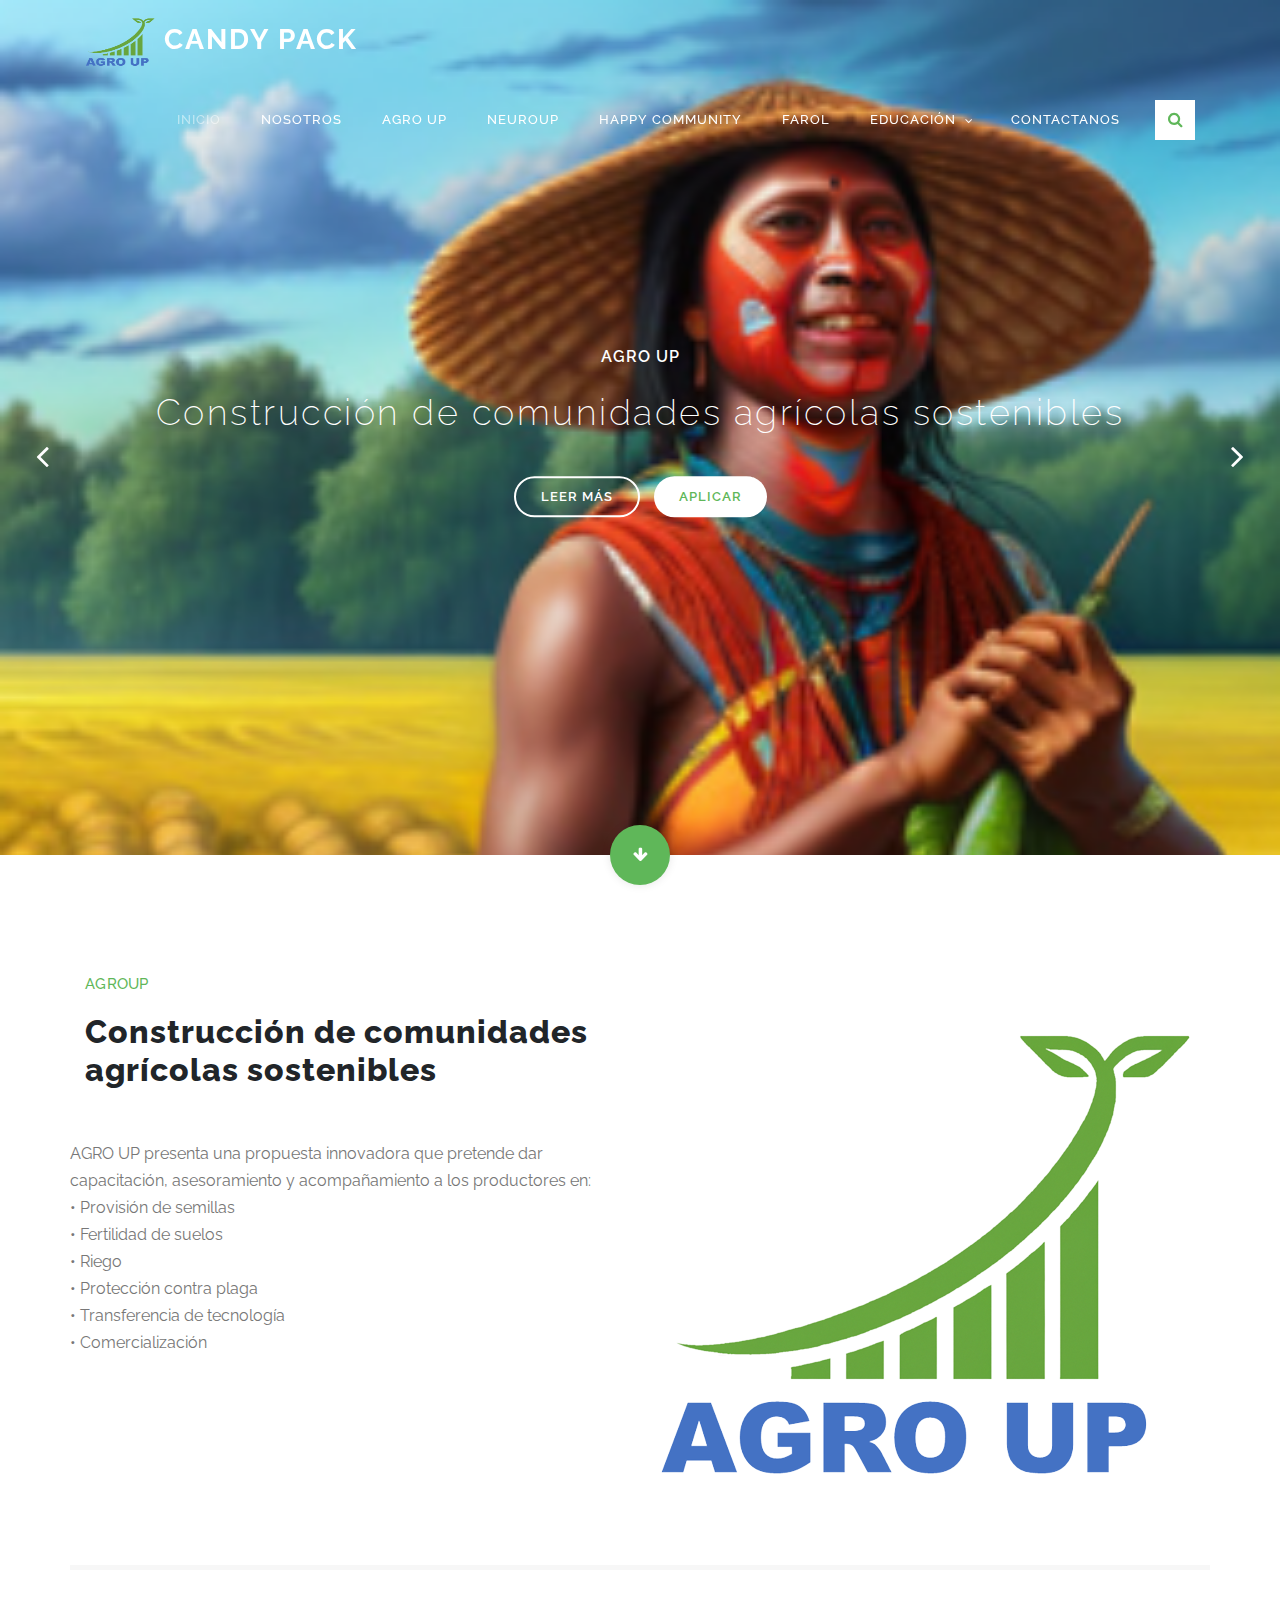
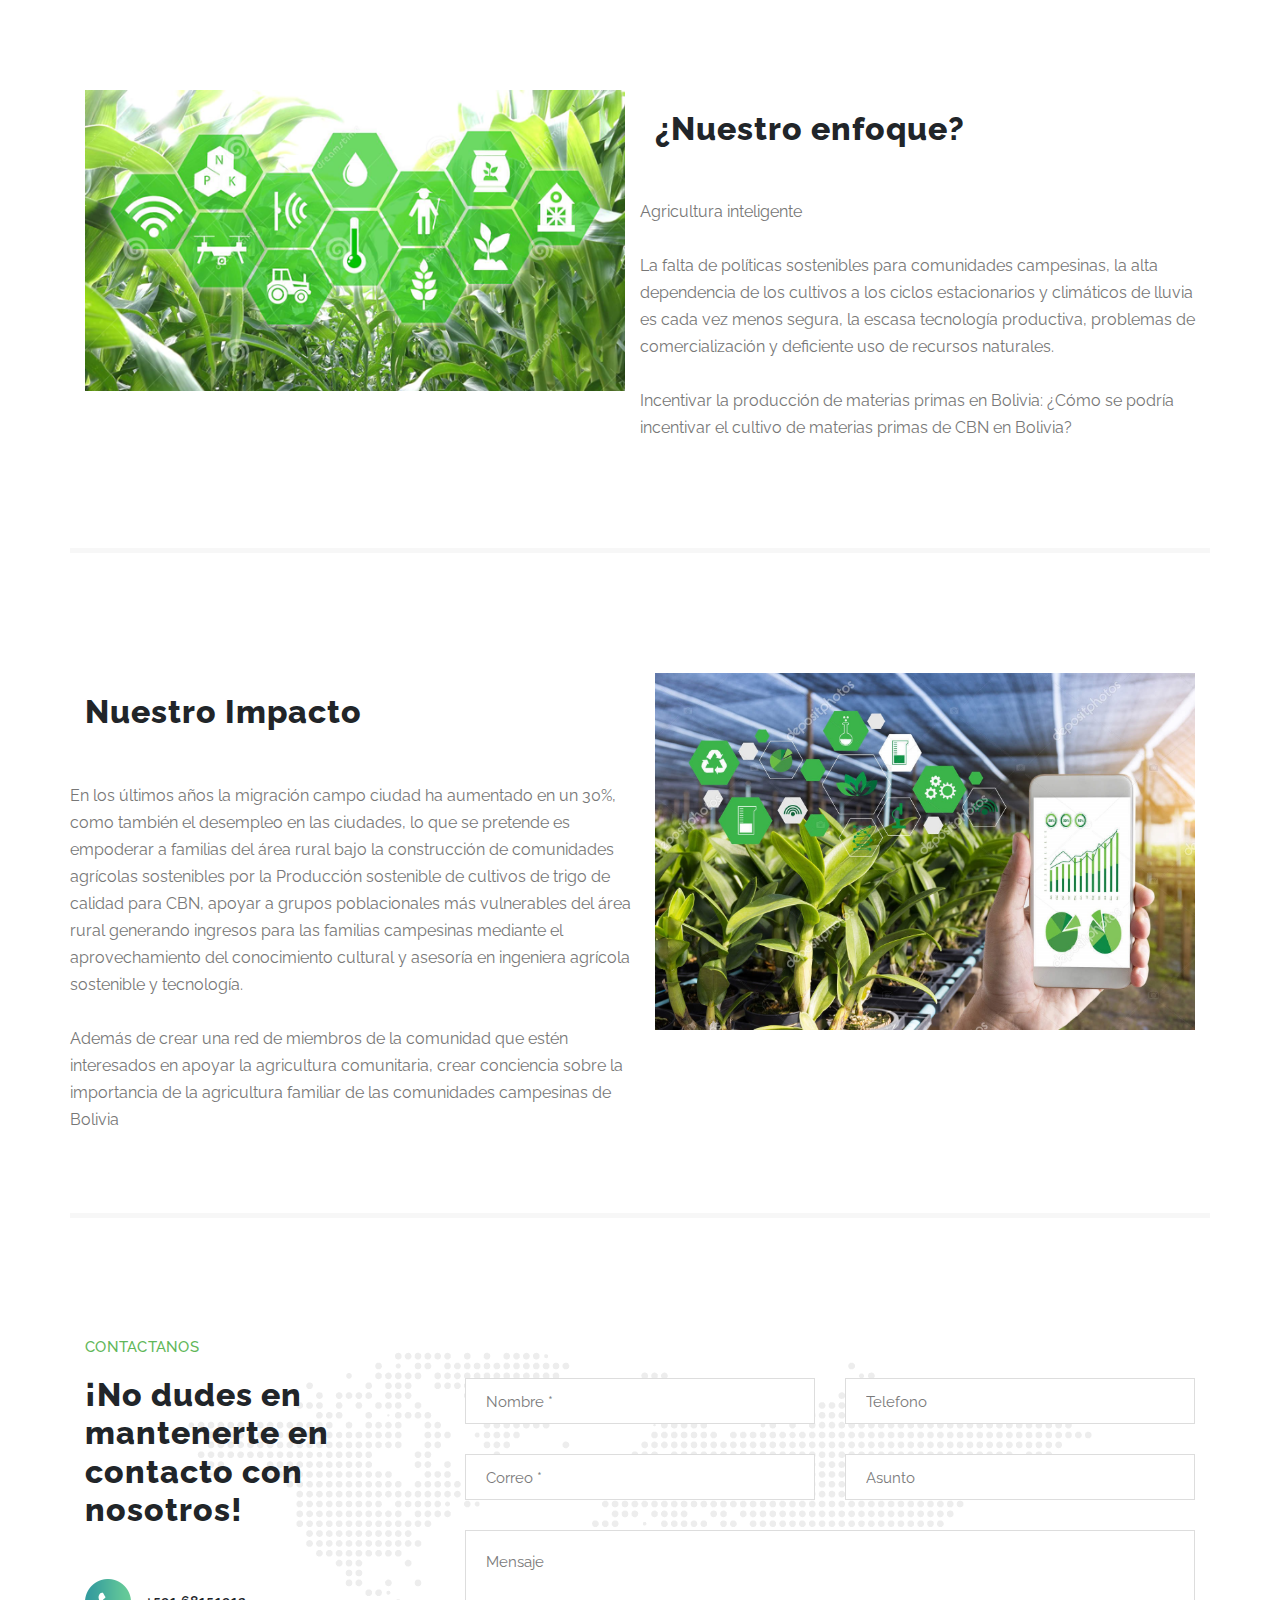
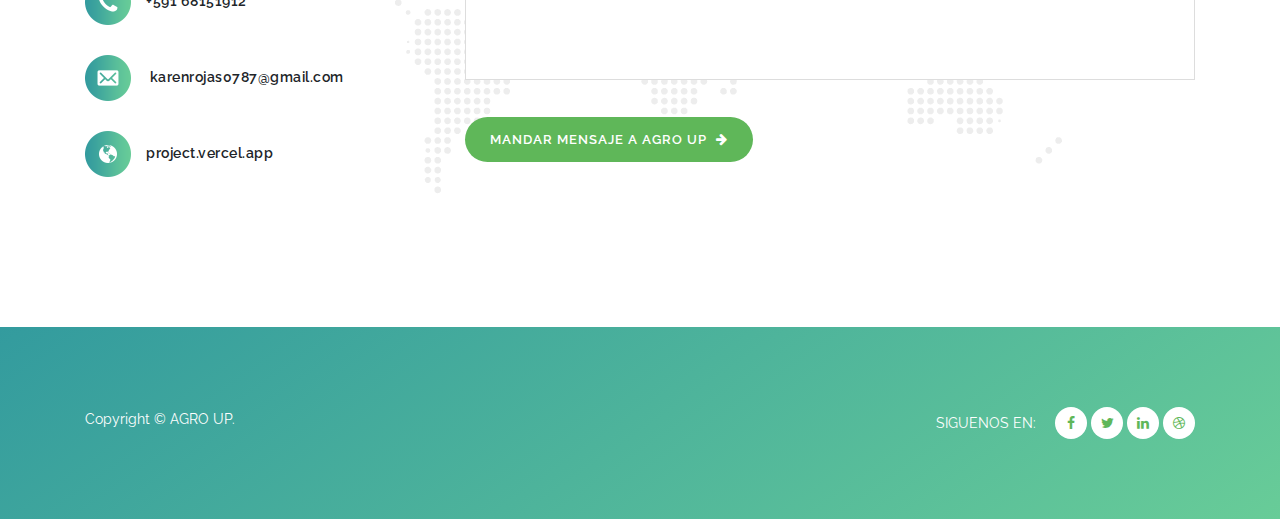
==== commit e9751358: "Update candypack.html" ====
--- a/candypack.html
+++ b/candypack.html
@@ -9,7 +9,7 @@
     <meta name="author" content="">
     <link href="https://fonts.googleapis.com/css?family=Raleway:100,200,300,400,500,600,700,800,900&display=swap" rel="stylesheet">
 
-    <title>AGRO UP</title>
+    <title>CANDY PACK</title>
 
 <!--
 
@@ -56,7 +56,7 @@
 
                         <a href="index.html" class="logo">
                             <img loading="lazy" src="assets/images/agroup.png" width="70" height="50">
-                            AGRO UP
+                            CANDY PACK
                         </a>
                         <!-- ***** Logo End ***** -->
                         <!-- ***** Menu Start ***** -->
@@ -376,4 +376,4 @@
     </script>
 
   </body>
-</html>+</html>
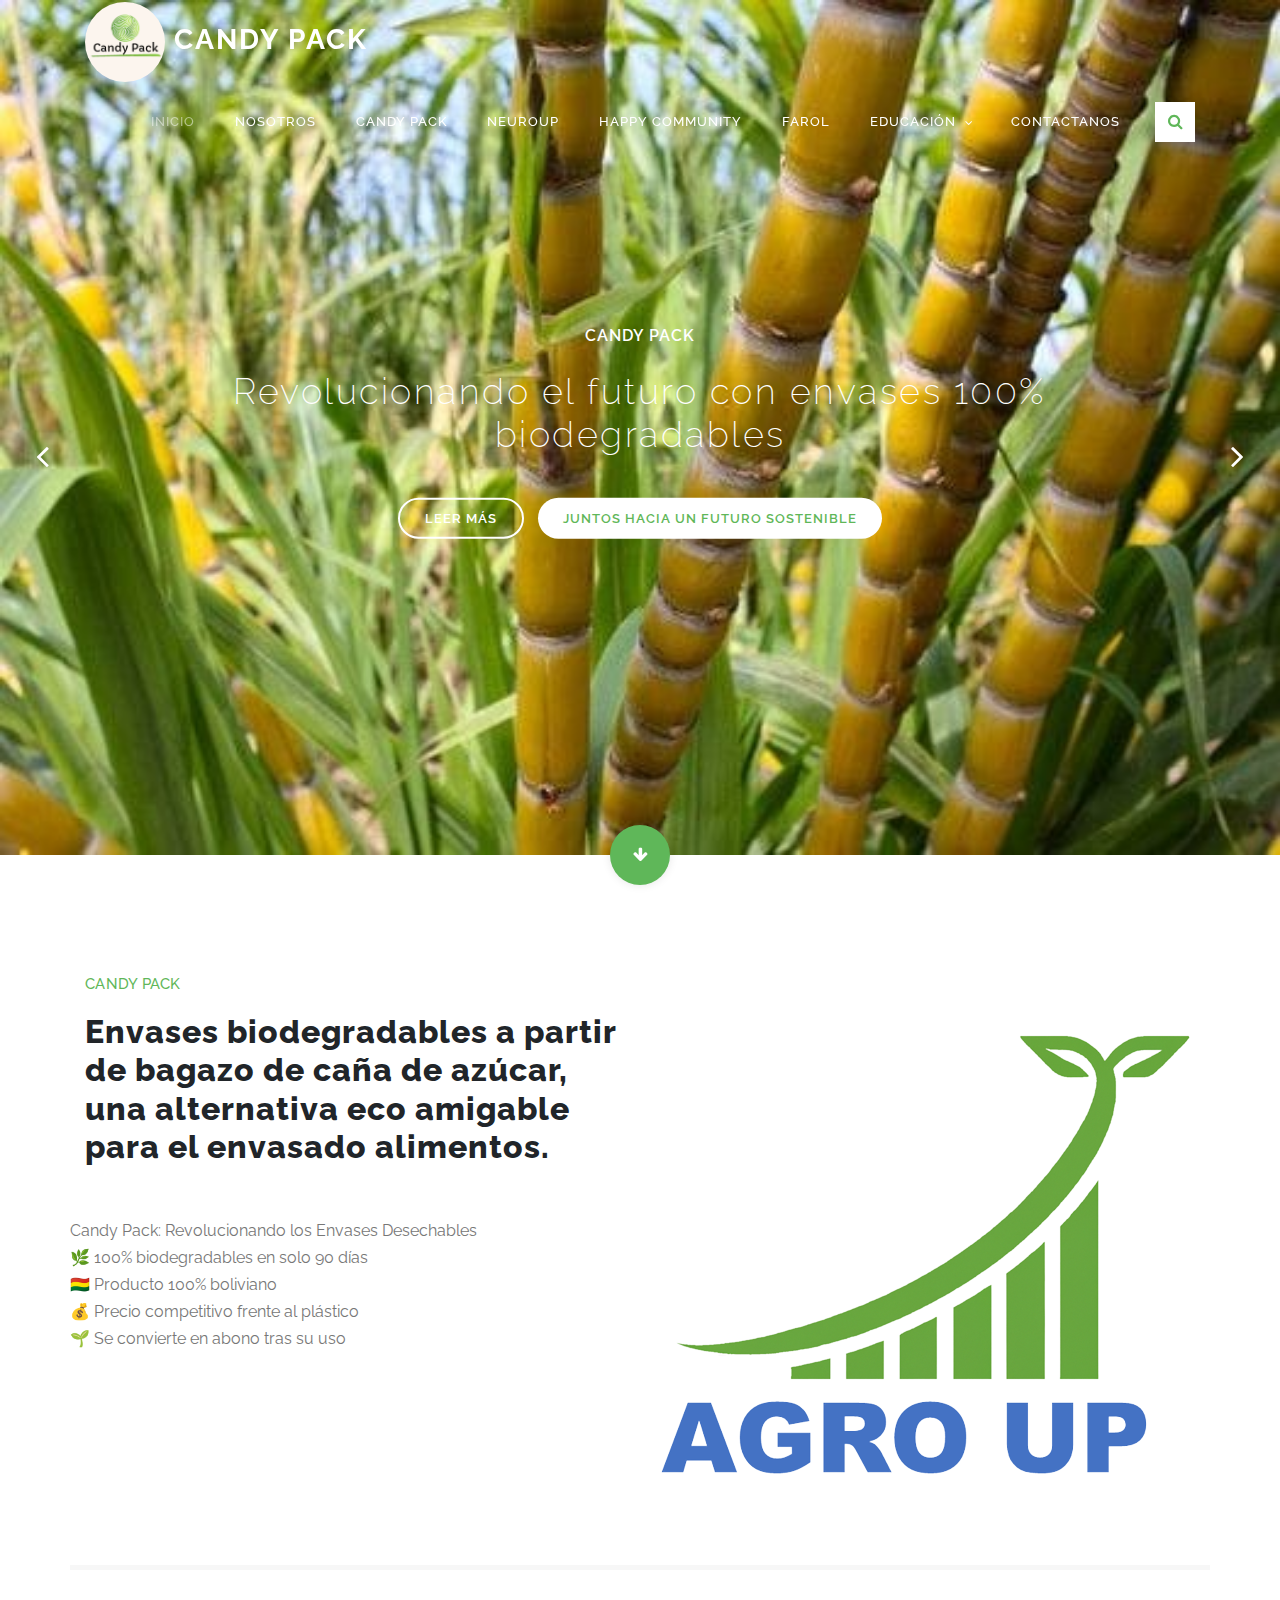
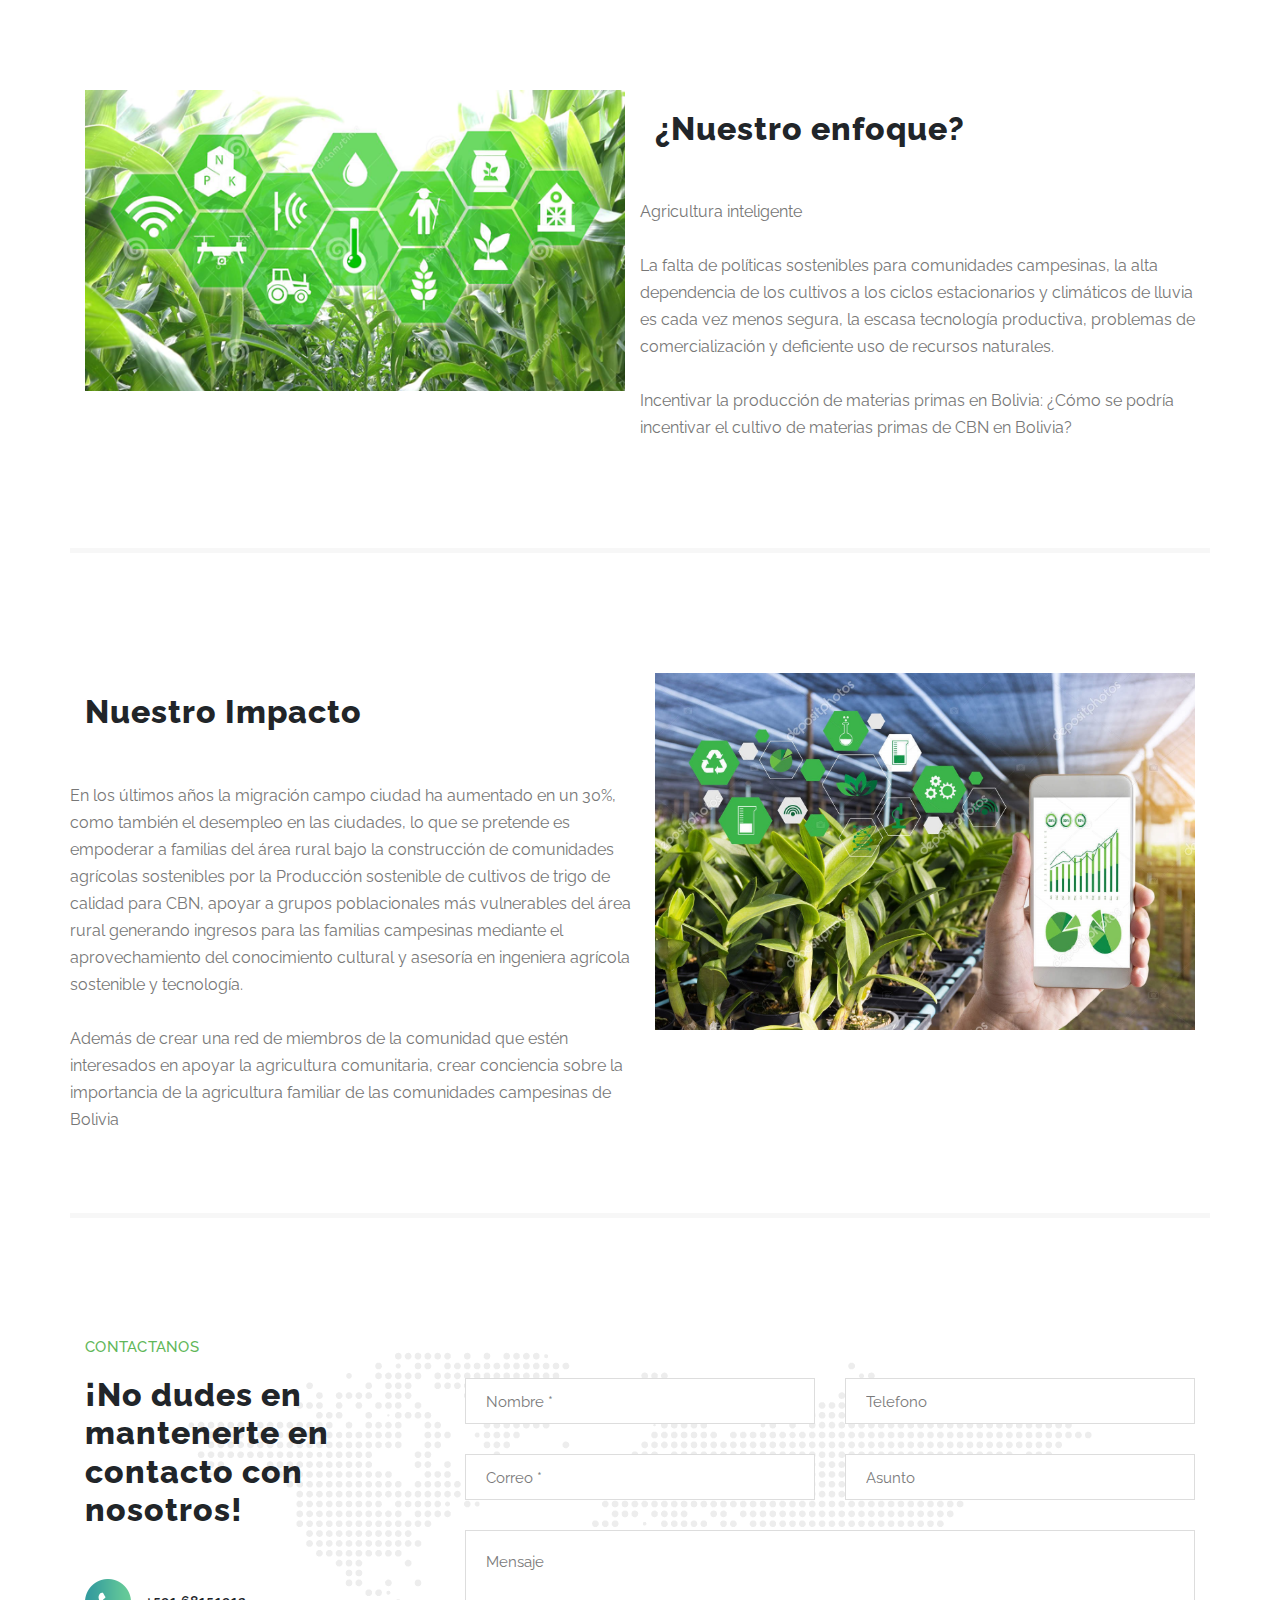
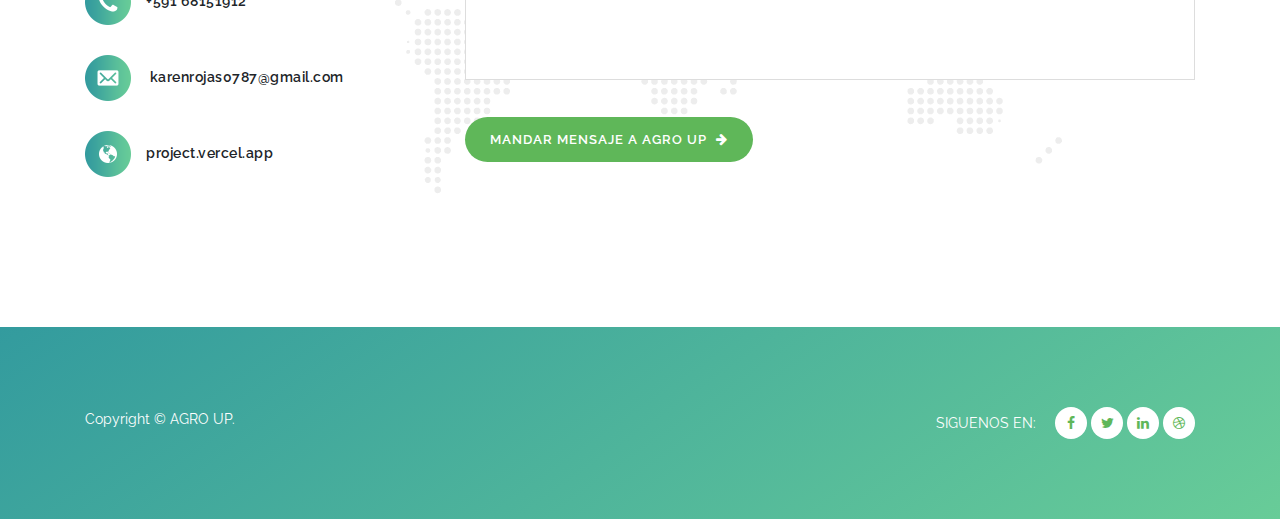
==== commit c24ced98: "Update candypack.html" ====
--- a/candypack.html
+++ b/candypack.html
@@ -54,19 +54,19 @@
                     <nav class="main-nav">
                         <!-- ***** Logo Start ***** -->
 
-                        <a href="index.html" class="logo">
-                            <img loading="lazy" src="assets/images/agroup.png" width="70" height="50">
+                        <a href="candypack.html" class="logo">
+                            <img loading="lazy" src="assets/images/logo_candypack.png" width="80" height="80" class="logo-image-candy">
                             CANDY PACK
                         </a>
                         <!-- ***** Logo End ***** -->
                         <!-- ***** Menu Start ***** -->
                         <ul class="nav">
-                            <li class="scroll-to-section"><a href="index.html" class="active">Inicio</a></li>
+                            <li class="scroll-to-section"><a href="#about" class="active">Inicio</a></li>
                             <li class="scroll-to-section"><a href="#about">Nosotros</a></li>
-                            <li class="scroll-to-section"><a href="agroup.html">AGRO UP</a></li>
-                            <li class="scroll-to-section"><a href="neuroup.html">NeuroUP</a></li>
-                            <li class="scroll-to-section"><a href="happycommunity.html">HAPPY COMMUNITY</a></li>
-                            <li class="scroll-to-section"><a href="farol.html">FAROL</a></li>
+                            <li class="scroll-to-section"><a href="#about">CANDY PACK</a></li>
+                            <li class="scroll-to-section"><a href="#about">NeuroUP</a></li>
+                            <li class="scroll-to-section"><a href="#about">HAPPY COMMUNITY</a></li>
+                            <li class="scroll-to-section"><a href="#aboutl">FAROL</a></li>
                             <li class="submenu">
                                 <a href="javascript:;">Educación</a>
                                 <ul>
@@ -113,24 +113,48 @@
           <!-- //Item -->
           <div class="item">
             <div class="img-fill">
-                <img loading="lazy" src="assets/images/agroup/f1.png" style="width:100%">
+                <img loading="lazy" src="assets/images/agroup/b1.jpg" style="width:100%">
                 <div class="text-content">
-                  <h3>AGRO UP</h3>
-                  <h5>Construcción de comunidades agrícolas sostenibles</h5>
+                  <h3>CANDY PACK</h3>
+                  <h5>Revolucionando el futuro con envases 100% biodegradables</h5>
                   <a href="#" class="main-stroked-button">Leer más</a>
-                  <a href="#" class="main-filled-button">Aplicar</a>
+                  <a href="#" class="main-filled-button">Juntos hacia un futuro sostenible</a>
                 </div>
             </div>
           </div>
           <!-- // Item -->
           <div class="item">
             <div class="img-fill">
-                <img loading="lazy" src="assets/images/agroup/f2.png" style="width:100%">
+                <img loading="lazy" src="assets/images/agroup/b2.jpg" style="width:100%">
                 <div class="text-content">
-                  <h3>Nuestro principal objetivo</h3>
-                  <h5>Mejorar vidas</h5>
+                  <h3>Del bagazo de caña a platos y cubiertos en 90 días</h3>
+                  <h5>Por un Futuro más Dulce y Limpio</h5>
                   <a href="#" class="main-stroked-button">Leer más</a>
-                  <a href="#" class="main-filled-button">Aplicar</a>
+                  <a href="#" class="main-filled-button">Juntos hacia un futuro sostenible</a>
+                </div>
+            </div>
+          </div>
+          <!-- // Item -->
+          <div class="item">
+            <div class="img-fill">
+                <img loading="lazy" src="assets/images/agroup/b3.jpg" style="width:100%">
+                <div class="text-content">
+                  <h3>CANDY PACK</h3>
+                  <h5>Reduciendo la contaminación plástica en Bolivia<</h5>
+                  <a href="#" class="main-stroked-button">Leer más</a>
+                  <a href="#" class="main-filled-button">Juntos hacia un futuro sostenible</a>
+                </div>
+            </div>
+          </div>
+          <!-- // Item -->
+          <div class="item">
+            <div class="img-fill">
+                <img loading="lazy" src="assets/images/agroup/b4.jpg" style="width:100%">
+                <div class="text-content">
+                  <h3>CANDY PACK</h3>
+                  <h5>Eco-friendly, económico y 100% boliviano</h5>
+                  <a href="#" class="main-stroked-button">Leer más</a>
+                  <a href="#" class="main-filled-button">Juntos hacia un futuro sostenible</a>
                 </div>
             </div>
           </div>
@@ -147,18 +171,16 @@
                 <div class="col-lg-6 col-md-6 col-xs-12">
                     <div class="left-text-content">
                         <div class="section-heading">
-                            <h6>AGROUP</h6>
-                            <h2>Construcción de comunidades agrícolas sostenibles</h2>
+                            <h6>CANDY PACK</h6>
+                            <h2>Envases biodegradables a partir de bagazo de caña de azúcar, una alternativa eco amigable para el envasado alimentos.</h2>
                         </div>
                         <div class="row">
                             <div class="right-text-content">
-                                <p>AGRO UP presenta una propuesta innovadora que pretende dar capacitación, asesoramiento y acompañamiento a los productores en:<br>
-                                •   Provisión de semillas<br>
-                                •   Fertilidad de suelos<br>
-                                •   Riego <br>
-                                •   Protección contra plaga <br>
-                                •   Transferencia de tecnología<br>
-                                •   Comercialización <br>
+                                <p>Candy Pack: Revolucionando los Envases Desechables<br>
+                                🌿 <span class="eco-friendly">100% biodegradables</span> en solo 90 días<br>
+                                🇧🇴 Producto 100% boliviano<br>
+                                💰 Precio competitivo frente al plástico<br>
+                                🌱 Se convierte en abono tras su uso<br>
  
                                 <br><br>
 
--- a/assets/css/style.css
+++ b/assets/css/style.css
@@ -20,4 +20,9 @@
   width: auto;
   height: 100%;
   margin-left: -10px;
-}+}
+
+.logo-image-candy {
+    border-radius: 50%;
+    object-fit: cover;
+}
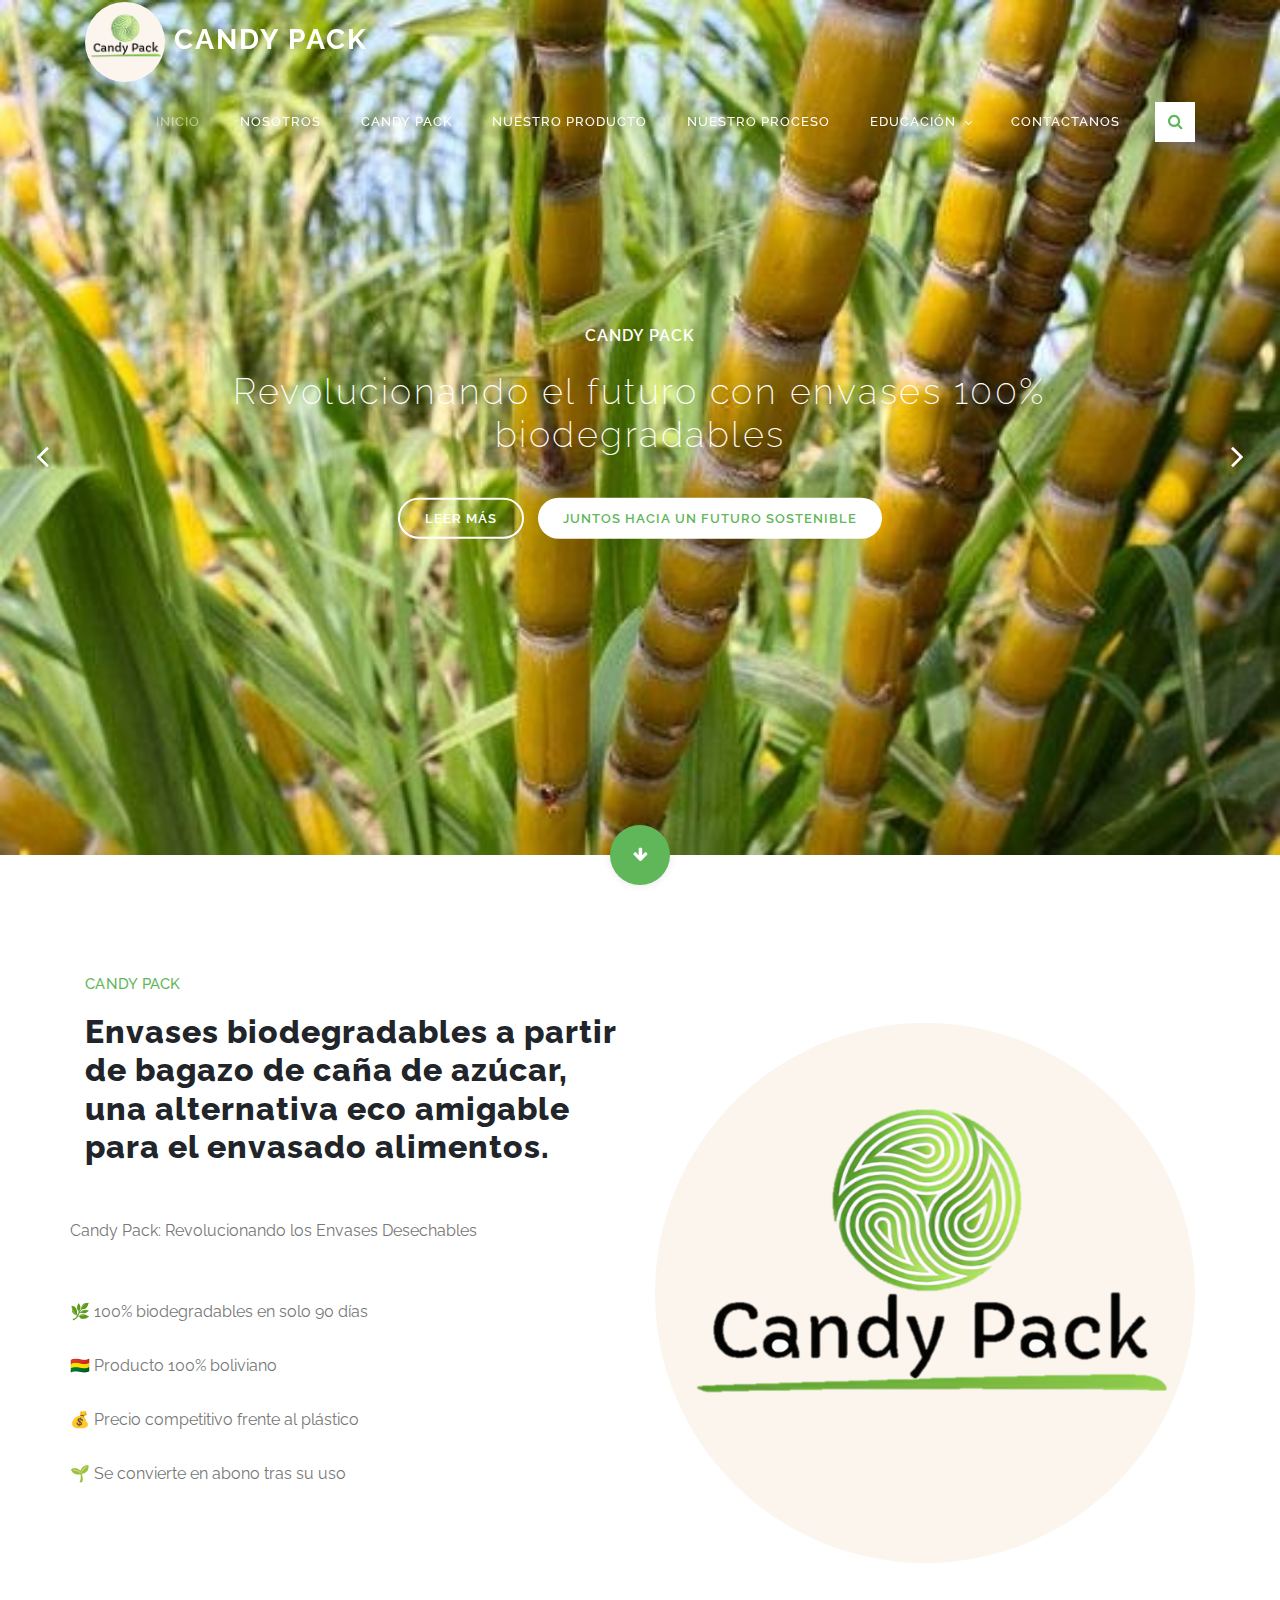
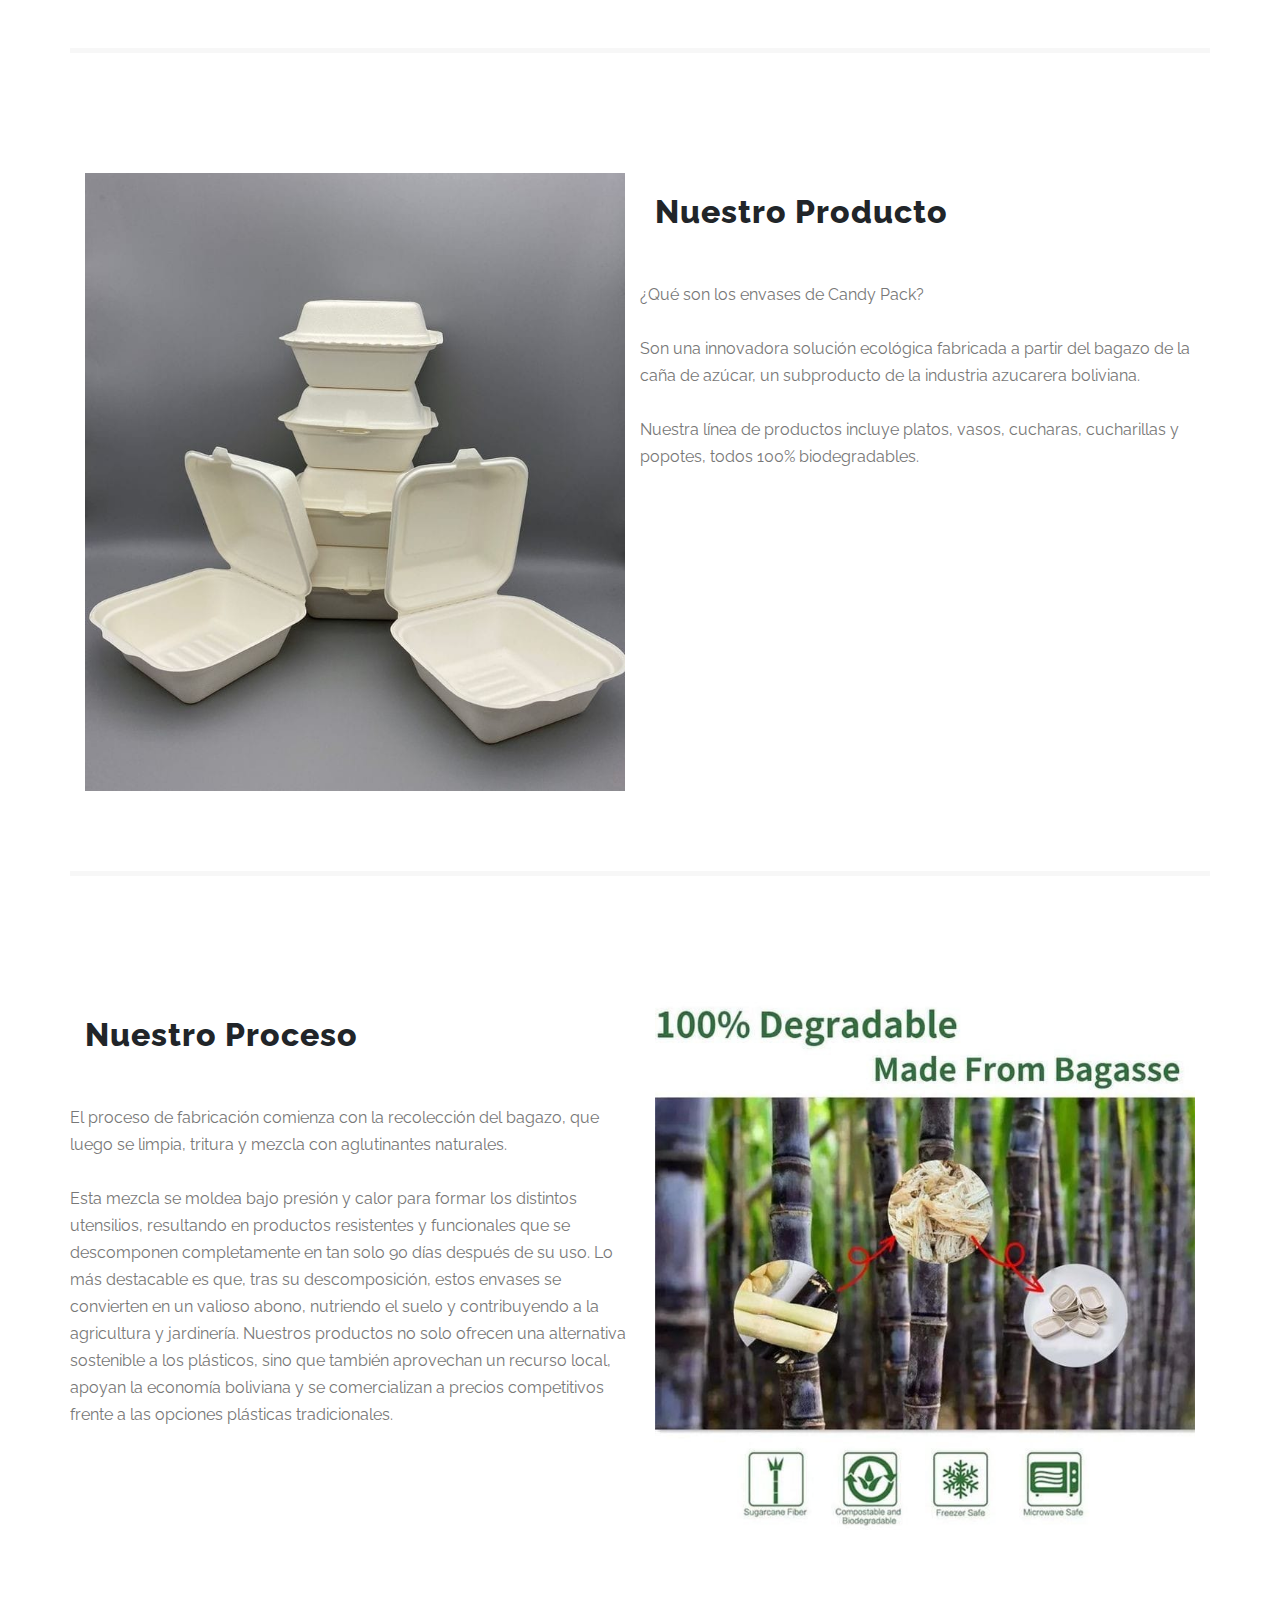
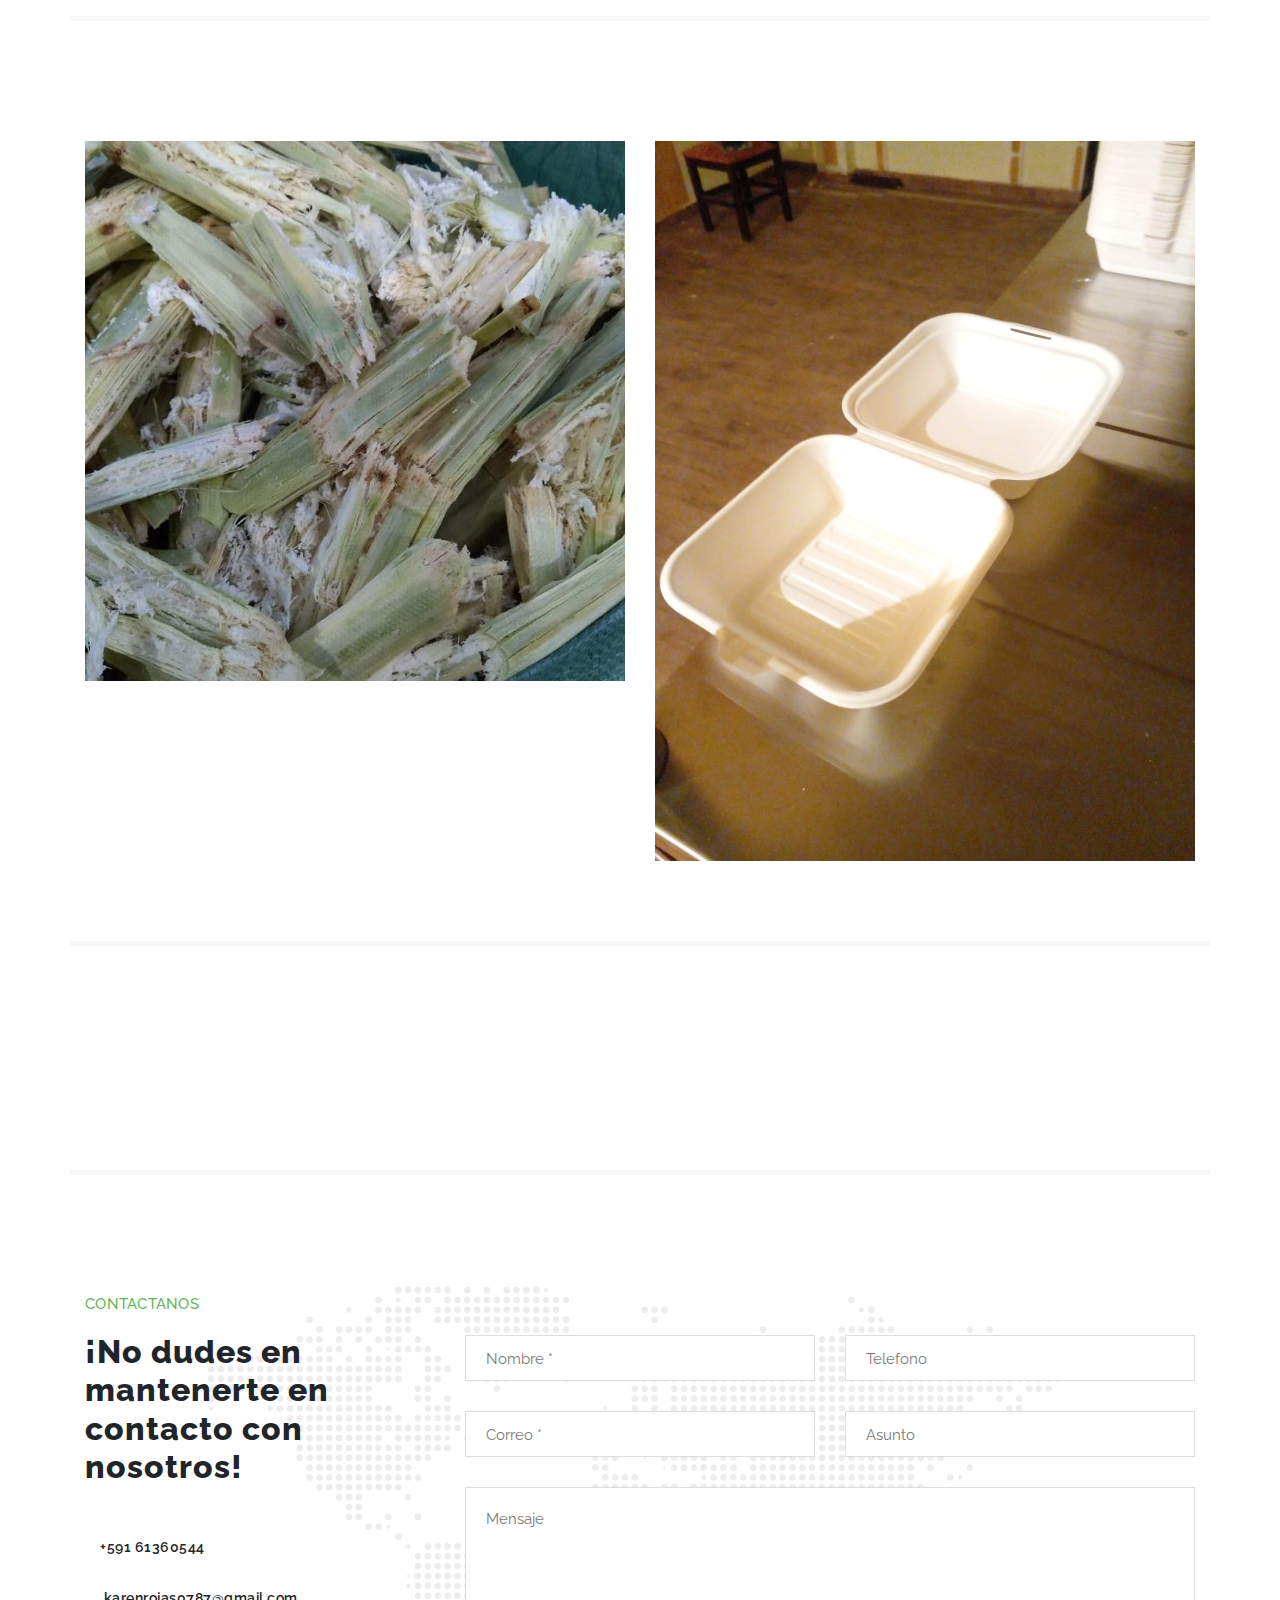
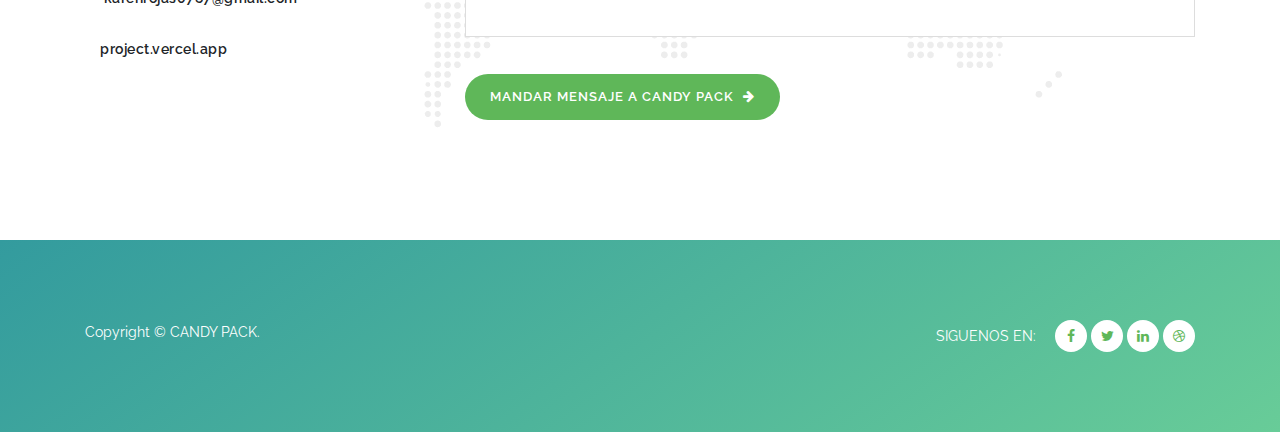
==== commit 13c5c07b: "Update candypack.html" ====
--- a/candypack.html
+++ b/candypack.html
@@ -64,9 +64,8 @@
                             <li class="scroll-to-section"><a href="#about" class="active">Inicio</a></li>
                             <li class="scroll-to-section"><a href="#about">Nosotros</a></li>
                             <li class="scroll-to-section"><a href="#about">CANDY PACK</a></li>
-                            <li class="scroll-to-section"><a href="#about">NeuroUP</a></li>
-                            <li class="scroll-to-section"><a href="#about">HAPPY COMMUNITY</a></li>
-                            <li class="scroll-to-section"><a href="#aboutl">FAROL</a></li>
+                            <li class="scroll-to-section"><a href="#about">Nuestro Producto</a></li>
+                            <li class="scroll-to-section"><a href="#aboutl">Nuestro Proceso</a></li>
                             <li class="submenu">
                                 <a href="javascript:;">Educación</a>
                                 <ul>
@@ -140,7 +139,7 @@
                 <img loading="lazy" src="assets/images/agroup/b3.jpg" style="width:100%">
                 <div class="text-content">
                   <h3>CANDY PACK</h3>
-                  <h5>Reduciendo la contaminación plástica en Bolivia<</h5>
+                  <h5>Reduciendo la contaminación plástica en Bolivia</h5>
                   <a href="#" class="main-stroked-button">Leer más</a>
                   <a href="#" class="main-filled-button">Juntos hacia un futuro sostenible</a>
                 </div>
@@ -176,11 +175,11 @@
                         </div>
                         <div class="row">
                             <div class="right-text-content">
-                                <p>Candy Pack: Revolucionando los Envases Desechables<br>
-                                🌿 <span class="eco-friendly">100% biodegradables</span> en solo 90 días<br>
-                                🇧🇴 Producto 100% boliviano<br>
-                                💰 Precio competitivo frente al plástico<br>
-                                🌱 Se convierte en abono tras su uso<br>
+                                <p>Candy Pack: Revolucionando los Envases Desechables<br><br><br>
+                                🌿 <span class="eco-friendly">100% biodegradables</span> en solo 90 días<br><br>
+                                🇧🇴 Producto 100% boliviano<br><br>
+                                💰 Precio competitivo frente al plástico<br><br>
+                                🌱 Se convierte en abono tras su uso<br><br>
  
                                 <br><br>
 
@@ -193,7 +192,7 @@
                     <div class="item author-item">
                         <br><br>
                         <div class="member-thumb">
-                            <img loading="lazy" src="assets/images/agroup.png" style="width:100%" alt="">
+                            <img loading="lazy" src="assets/images/logo_candypack.png" style="width:100%" alt="" class="logo-image-candy">
                         </div>
                     </div>
                 </div>
@@ -209,23 +208,22 @@
                 <div class="col-lg-6 col-md-6 col-xs-12">
                     <div class="item author-item">
                         <div class="member-thumb">
-                            <img loading="lazy" src="assets/images/agroup/f3.png" style="width:100%" alt="">
+                            <img loading="lazy" src="assets/images/agroup/b4.jpg" style="width:100%" alt="">
                         </div>
                     </div>
                 </div>
                 <div class="col-lg-6 col-md-6 col-xs-12">
                     <div class="left-text-content">
                         <div class="section-heading">
-                            <h2>¿Nuestro enfoque?</h2>
+                            <h2>Nuestro Producto</h2>
                         </div>
                         <div class="row">
                             <div class="right-text-content">
-                                <p>Agricultura inteligente<br><br>
-
-                                La falta de políticas sostenibles para comunidades campesinas, la alta dependencia de los cultivos a los ciclos estacionarios y climáticos de lluvia es cada vez menos segura, la escasa tecnología productiva, problemas de comercialización y deficiente uso de recursos naturales.<br><br>
-
-                                Incentivar la producción de materias primas en Bolivia: ¿Cómo se podría incentivar el cultivo de materias primas de CBN en Bolivia?
-
+                                <p>¿Qué son los envases de Candy Pack?<br><br>
+
+                                  Son una innovadora solución ecológica fabricada a partir del bagazo de la caña de azúcar, un subproducto de la industria azucarera boliviana. <br><br>
+                                  Nuestra línea de productos incluye platos, vasos, cucharas, cucharillas y popotes, todos 100% biodegradables.<br>
+                                  
                                 <br><br>
                                 </p>
                             </div>
@@ -244,16 +242,14 @@
                 <div class="col-lg-6 col-md-6 col-xs-12">
                     <div class="left-text-content">
                         <div class="section-heading">
-                            <h2>Nuestro Impacto</h2>
+                            <h2>Nuestro Proceso</h2>
                         </div>
                         <div class="row">
                             <div class="right-text-content">
                                 <p>
-                                En los últimos años la migración campo ciudad ha aumentado en un 30%, como también el desempleo en las ciudades, lo que se pretende es empoderar a familias del área rural bajo la construcción de comunidades agrícolas sostenibles por la Producción sostenible de cultivos de trigo de calidad para CBN, apoyar a grupos poblacionales más vulnerables del área rural generando ingresos para las familias campesinas mediante el aprovechamiento del conocimiento cultural y asesoría en ingeniera agrícola sostenible y tecnología. 
+                                  El proceso de fabricación comienza con la recolección del bagazo, que luego se limpia, tritura y mezcla con aglutinantes naturales. <br><br>
+                                  Esta mezcla se moldea bajo presión y calor para formar los distintos utensilios, resultando en productos resistentes y funcionales que se descomponen completamente en tan solo 90 días después de su uso. Lo más destacable es que, tras su descomposición, estos envases se convierten en un valioso abono, nutriendo el suelo y contribuyendo a la agricultura y jardinería. Nuestros productos no solo ofrecen una alternativa sostenible a los plásticos, sino que también aprovechan un recurso local, apoyan la economía boliviana y se comercializan a precios competitivos frente a las opciones plásticas tradicionales.
                                 <br><br>
-                                Además de crear una red de miembros de la comunidad que estén interesados en apoyar la agricultura comunitaria, crear conciencia sobre la importancia de la agricultura familiar de las comunidades campesinas de Bolivia 
-
-                                <br>
                                 </p>
                             </div>
                         </div>
@@ -262,7 +258,54 @@
                 <div class="col-lg-6 col-md-6 col-xs-12">
                     <div class="item author-item">
                         <div class="member-thumb">
-                            <img loading="lazy" src="assets/images/agroup/f4.jpg" style="width:100%" alt="">
+                            <img loading="lazy" src="assets/images/agroup/k3.jpg" style="width:100%" alt="">
+                        </div>
+                    </div>
+                </div>
+            </div>
+        </div>
+    </section>
+    <!-- ***** About Area Ends ***** -->
+
+        <!-- ***** About Area Starts ***** -->
+    <section class="section" id="about">
+        <div class="container">
+            <div class="row">
+                <div class="col-lg-6 col-md-6 col-xs-12">
+                    <div class="item author-item">
+                        <div class="member-thumb">
+                            <img loading="lazy" src="assets/images/agroup/b2.jpg" style="width:100%" alt="">
+                        </div>
+                    </div>
+                </div>
+                <div class="col-lg-6 col-md-6 col-xs-12">
+                    <div class="item author-item">
+                        <div class="member-thumb">
+                            <img loading="lazy" src="assets/images/agroup/c8.jpg" style="width:100%" alt="">
+                        </div>
+                    </div>
+                </div>
+            </div>
+        </div>
+    </section>
+    <!-- ***** About Area Ends ***** -->
+
+    
+        <!-- ***** About Area Starts ***** -->
+    <section class="section" id="about">
+        <div class="container">
+            <div class="row">
+                <div class="col-lg-6 col-md-6 col-xs-12">
+                    <div class="item author-item">
+                        <div class="member-thumb">
+                            <img loading="lazy" src="assets/images/agroup/c7.jpg" style="width:100%" alt="">
+                        </div>
+                    </div>
+                </div>
+                <div class="col-lg-6 col-md-6 col-xs-12">
+                    <div class="item author-item">
+                        <div class="member-thumb">
+                            <img loading="lazy" src="assets/images/agroup/k4.jpg" style="width:100%" alt="">
                         </div>
                     </div>
                 </div>
@@ -282,7 +325,7 @@
                             <h2>¡No dudes en mantenerte en contacto con nosotros! </h2>
                         </div>
                         <ul class="contact-info">
-                            <li><img loading="lazy" src="assets/images/contact-info-01.png" alt="">+591 68151912</li>
+                            <li><img loading="lazy" src="assets/images/contact-info-01.png" alt="">+591 61360544</li>
                             <li><img loading="lazy" src="assets/images/contact-info-02.png" alt=""> karenrojas0787@gmail.com</li>
                             <li><img loading="lazy" src="assets/images/contact-info-03.png" alt="">project.vercel.app</li>
                         </ul>
@@ -319,7 +362,7 @@
                             </div>
                             <div class="col-lg-12">
                               <fieldset>
-                                <button type="submit" id="form-submit" class="main-button-icon">Mandar mensaje a AGRO UP <i class="fa fa-arrow-right"></i></button>
+                                <button type="submit" id="form-submit" class="main-button-icon">Mandar mensaje a Candy Pack <i class="fa fa-arrow-right"></i></button>
                               </fieldset>
                             </div>
                           </div>
@@ -337,7 +380,7 @@
             <div class="row">
                 <div class="col-lg-6 col-xs-12">
                     <div class="left-text-content">
-                        <p>Copyright &copy; AGRO UP. 
+                        <p>Copyright &copy; CANDY PACK. 
                         
                         <!-- - Design: <a rel="nofollow noopener" href="https://templatemo.com">TemplateMo</a> -->
                         </p>
@@ -347,10 +390,10 @@
                     <div class="right-text-content">
                             <ul class="social-icons">
                                 <li><p>Siguenos en:</p></li>
-                                <li><a rel="nofollow" href="https://www.facebook.com/MADTeamSpaceMission"><i class="fa fa-facebook"></i></a></li>
-                                <li><a rel="nofollow" href="https://www.facebook.com/MADTeamSpaceMission"><i class="fa fa-twitter"></i></a></li>
-                                <li><a rel="nofollow" href="https://www.facebook.com/MADTeamSpaceMission"><i class="fa fa-linkedin"></i></a></li>
-                                <li><a rel="nofollow" href="https://www.facebook.com/MADTeamSpaceMission"><i class="fa fa-dribbble"></i></a></li>
+                                <li><a rel="nofollow" href="https://www.facebook.com/idkaren.rojas"><i class="fa fa-facebook"></i></a></li>
+                                <li><a rel="nofollow" href="https://www.facebook.com/idkaren.rojas"><i class="fa fa-twitter"></i></a></li>
+                                <li><a rel="nofollow" href="https://www.facebook.com/idkaren.rojas"><i class="fa fa-linkedin"></i></a></li>
+                                <li><a rel="nofollow" href="https://www.facebook.com/idkaren.rojas"><i class="fa fa-dribbble"></i></a></li>
                             </ul>
                     </div>
                 </div>
